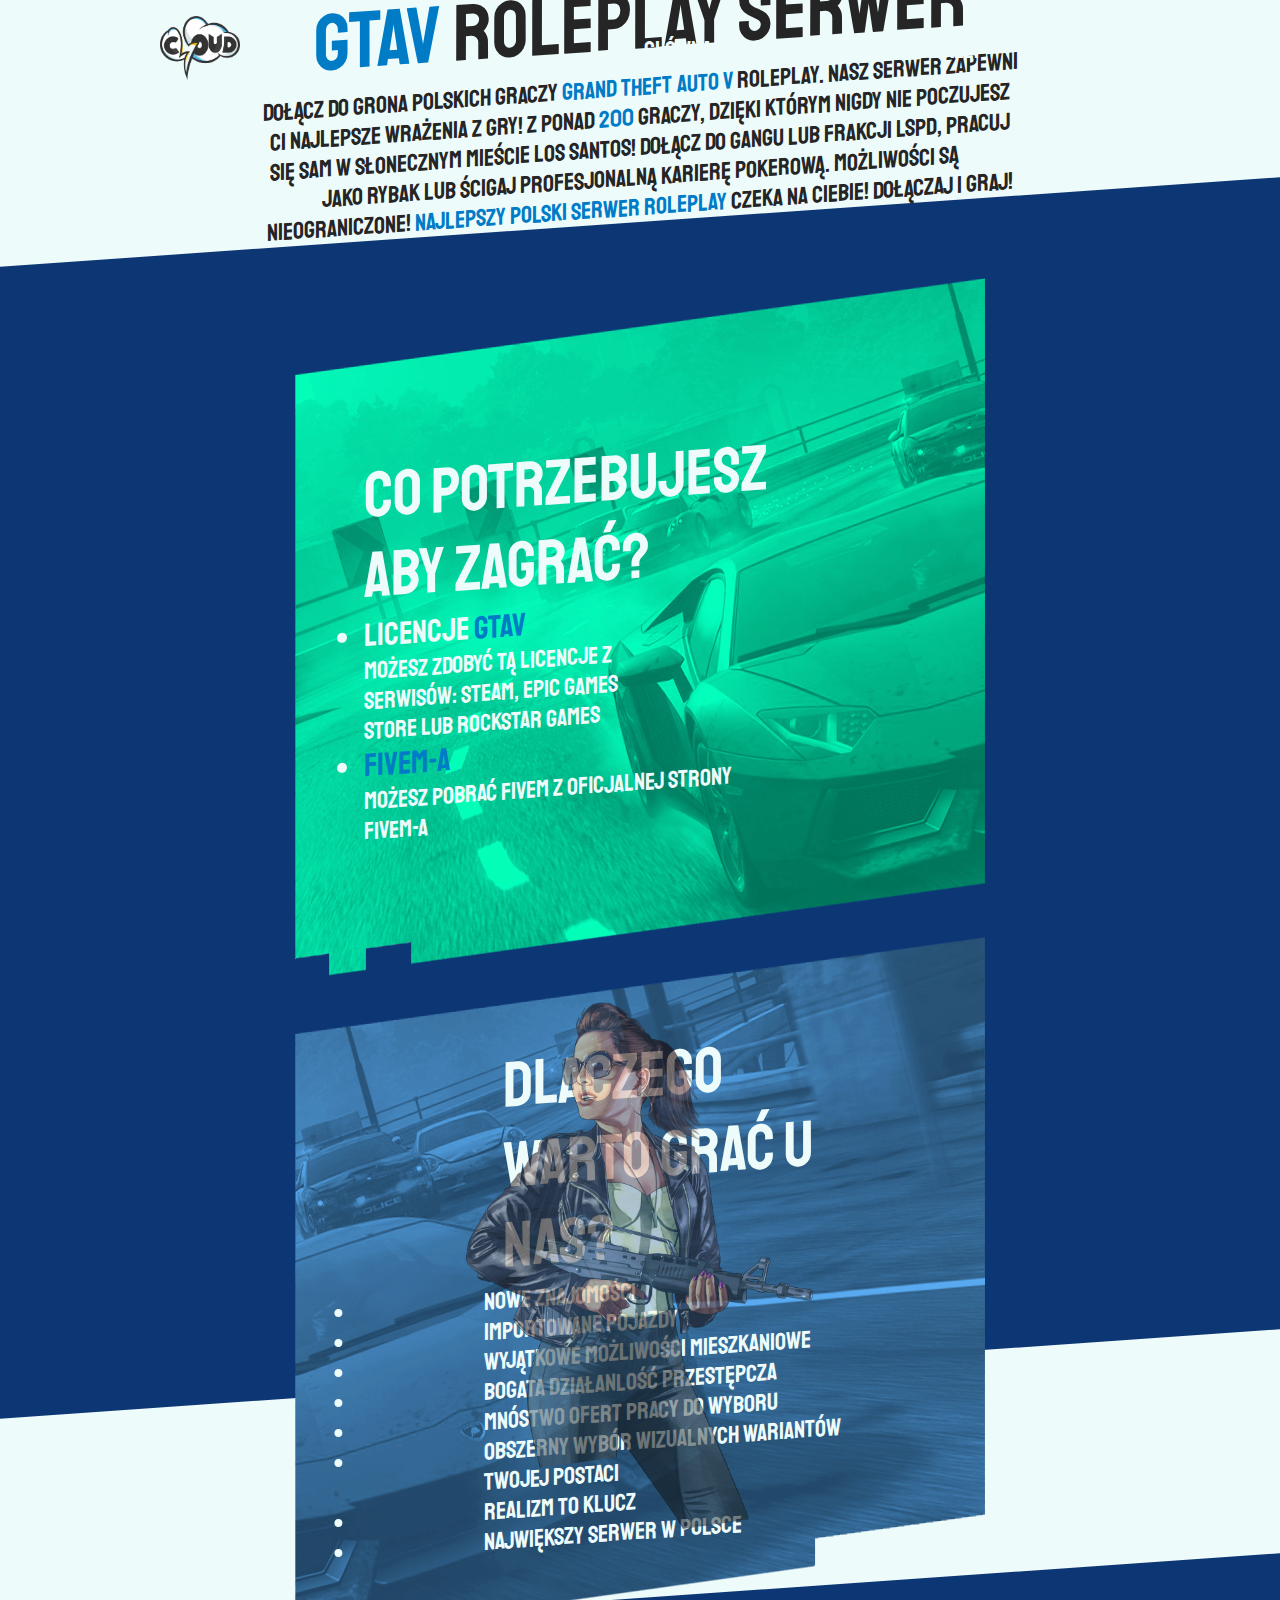
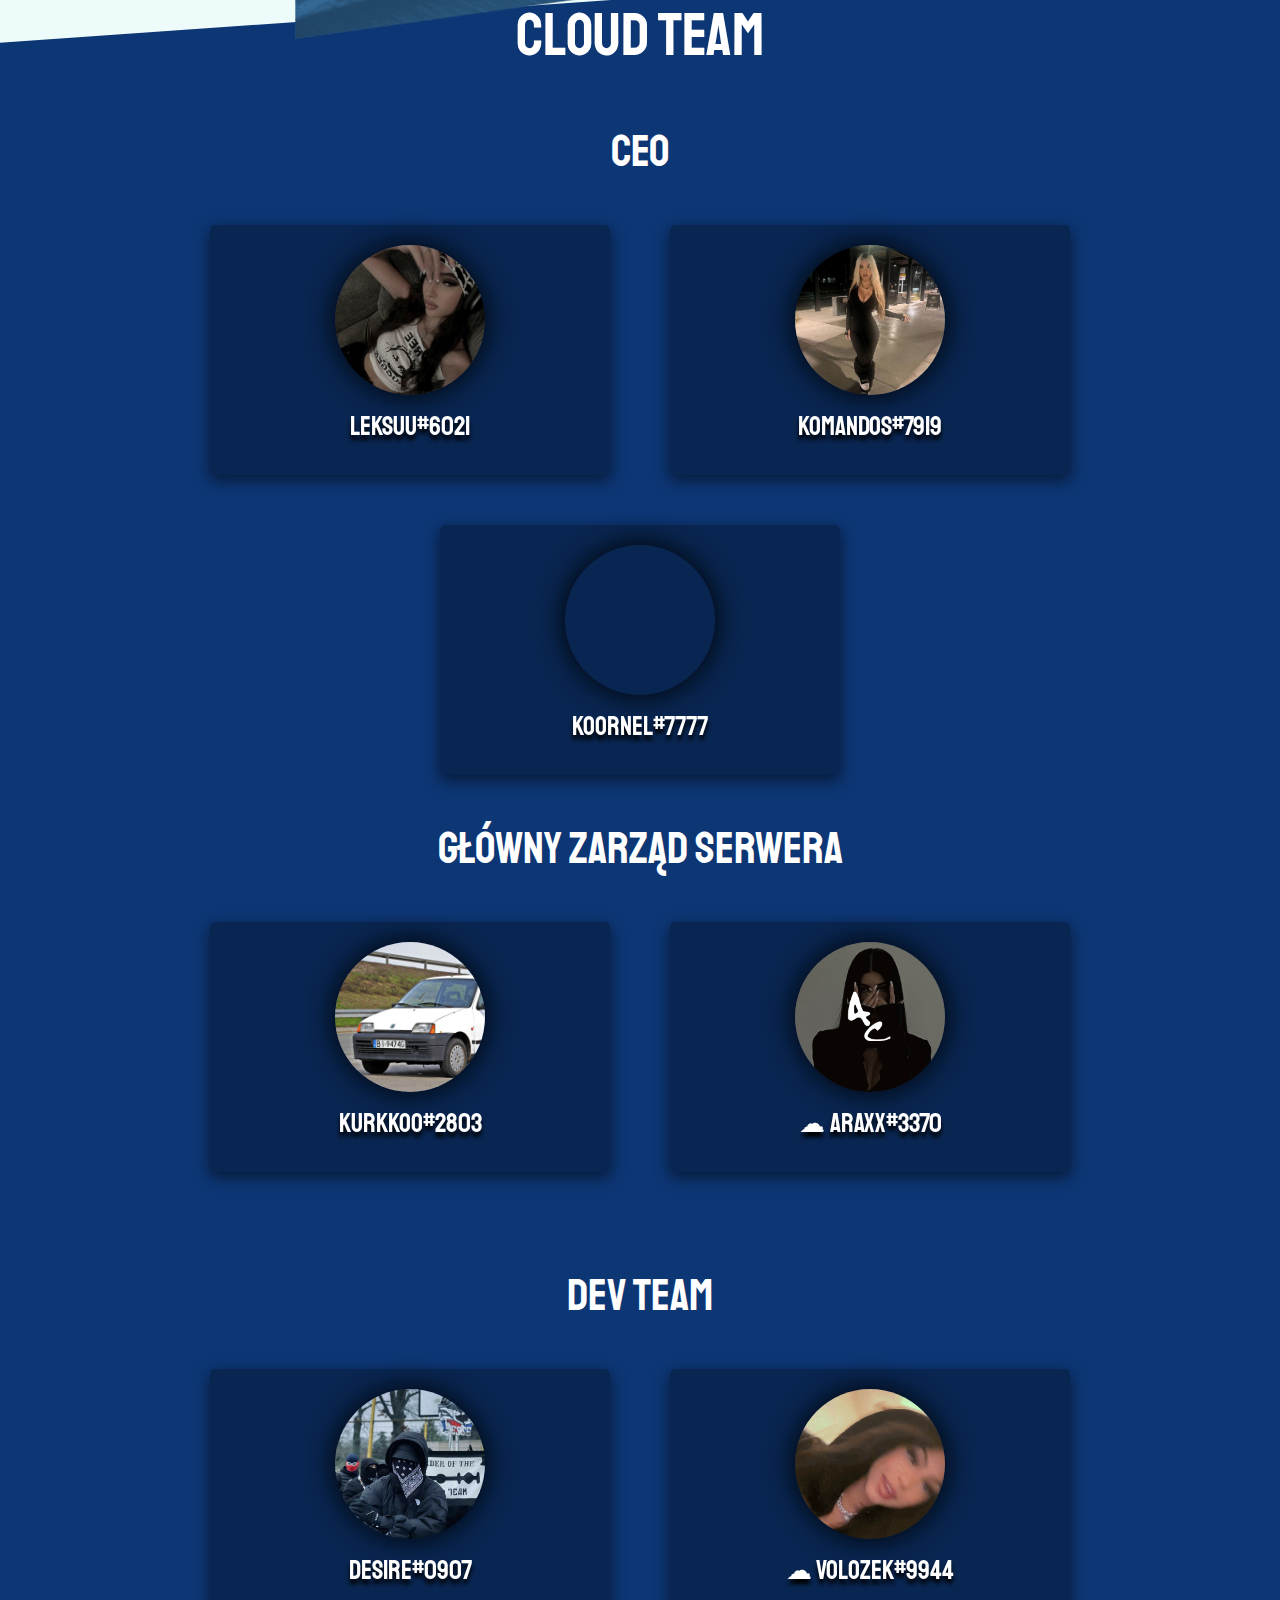
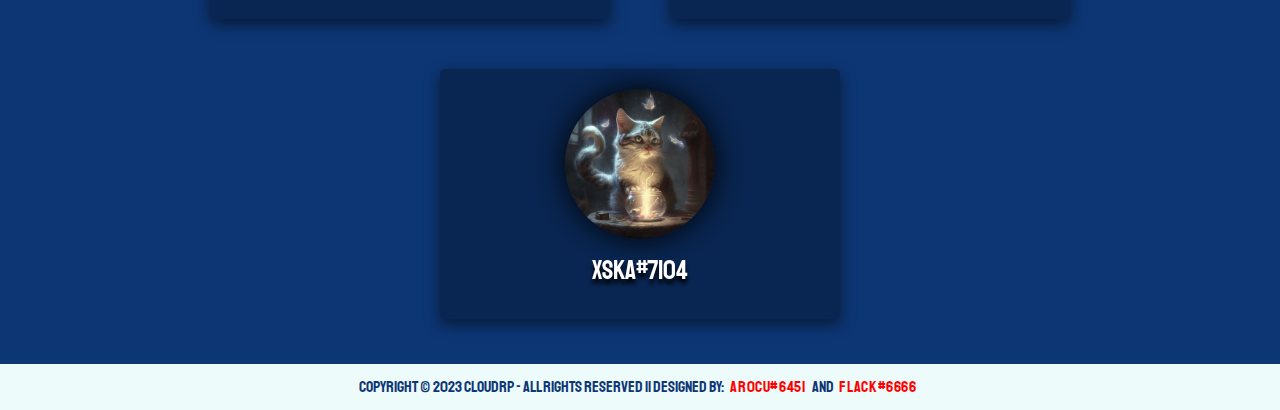
==== index.html @ 29ebd1a1 "[+] dc img, [/] dc img" ====
<!DOCTYPE html>
<html lang="en">

<head>
    <meta charset="UTF-8">
    <meta http-equiv="X-UA-Compatible" content="IE=edge">
    <meta name="viewport" content="width=device-width, initial-scale=1.0">
    <title>Cloud Roleplay</title>
    <link rel="shortcut icon" type="image/x-icon" href="./images/favicon-32x32.png">
    <!-- seo tags start -->
    <meta name="description" content="CloudRP - największy serwer w Polsce!">
    <meta property="og:title" content="Cloud Roleplay" />
    <meta property="og:type" content="website" />
    <meta property="og:url" content="https://cloudrp.pl/" />
    <meta property="og:image" content="https://cdn.discordapp.com/attachments/1064933418976161932/1092844937046925392/image-14.png" />
    <meta property="og:image:width" content="526" />
    <meta property="og:image:height" content="275" />
    <meta property="og:image:type" content="image/jpeg" />
    <meta name="twitter:card" content="summary_large_image" />
    <meta property="og:site_name" content="CloudRP" />
    <!-- seo tags ends -->
    <!-- custom css -->
    <link rel="stylesheet" href="./css/style.css">
</head>

<body>
    <!-- navbar -->
    <div class="navbar">
        <div class="left-part">
            <li class="logo">
                <img src="./images/logo.png" alt="">
            </li>
        </div>
        <div class="right-part">
            <li>
                <a class="text-nav" href="./">Główna</a>
            </li>
            <li>
                <a class="text-nav" href="https://cloudrp-6.webnode.page/regulamin/" target="_blank">Regulamin</a>
            </li>
            <li>
                <a class="text-nav" href="https://indrop.eu/s/cloudrp" target="_blank">Sklep</a>
            </li>
            <li>
                <a class="text-nav" href="https://discord.gg/c-rp" target="_blank">Discord</a>
            </li>
        </div>
    </div>
    <div class="banner-container">
        <div class="banner">
            <img src="./images/banner.png" alt="banner image">
        </div>
        <div class="banner-text">
            <p>CLOUD ROLEPLAY</p>
            <img class="connect-btn-logo" src="./images/apple-touch-icon.png" alt="logo">
            <button onclick=connect() class="connect-btn">Dołącz do nas</button>
            <img class="fivem-img" src="./images/FiveM-Logo.png" alt="fivem">
        </div>
    </div>
    <div class="white-container">
        <div class="small-container">
            <p class="heading-text bounceInDown"><span>GTAV</span> Roleplay Serwer</p>
            <p class="text slideInLeft">Dołącz do grona polskich graczy <span>Grand Theft Auto V</span> Roleplay. Nasz serwer
                zapewni Ci najlepsze wrażenia z gry! Z ponad <span>200</span> graczy, dzięki którym nigdy nie poczujesz
                się sam w
                słonecznym mieście Los Santos! Dołącz do gangu lub frakcji LSPD, pracuj jako rybak lub ścigaj
                profesjonalną karierę pokerową. Możliwości są nieograniczone! <span>Najlepszy Polski serwer Roleplay</span>
                czeka na ciebie!
                dołączaj i graj!
            </p>
        </div>
    </div>
    <div class="two-images-container">
        <div class="img-1">
            <img class="slideInDown" src="./images/part-1-car.png" alt="">
            <div class="img-1-text fadeIn">
                <p>Co potrzebujesz aby zagrać?</p>
                <ul>
                    <li class="b-text">Licencje <span>GTAV</span>
                    <p class="text-img">Możesz zdobyć tą licencje z serwisów: Steam, Epic Games Store lub Rockstar Games</p>
                    </li>
                    <li class="b-text"><span>FiveM-a</span>
                        <p class="text">Możesz pobrać FiveM z oficjalnej strony FiveM-a</p>
                    </li>
                </ul>
            </div>
        </div>
        <div class="img-2">
            <img class="slideInDown" src="./images/part-2-car.png" alt="">
            <div class="img-2-text fadeIn">
                <p class="p-img-2">Dlaczego warto grać u nas?</p>
                <li class="text-img-2">Nowe znajomości</li>
                <li class="text-img-2">Importowane pojazdy</li>
                <li class="text-img-2">Wyjątkowe możliwości mieszkaniowe</li>
                <li class="text-img-2">Bogata działanlość przestępcza</li>
                <li class="text-img-2">Mnóstwo ofert pracy do wyboru</li>
                <li class="text-img-2">Obszerny wybór wizualnych wariantów twojej postaci</li>
                <li class="text-img-2">Realizm to klucz</li>
                <li class="text-img-2">Największy serwer w Polsce</li>
            </div>
        </div>
    </div>
    <div class="pop-img-1">
        <img class="zoomIn" style="opacity: 0.6;" src="./images/gangster-girl.png" alt="">
    </div>
    <div class="white-container-2">
        <div class="small-container-2">
            <p class="heading-text"><span></span></p>
            <p class="text">
            </p>
        </div>
    </div>
             <!-- Section 3 -->

             <div class="section-3">
                <div class="title-box">
                    <div class="title" style="font-size: 60px; font-weight: 300;">Cloud Team</div>
                </div>
                <div style="width: 100%; height: fit-content; margin: 50px 0 0 0;">
                    <div class="about-title">CEO</div>
                    <div class="about-boxes">
                        <div class="about-box">
                            <div class="about-box-inner">
                                <div class="about-box-front">
                                    <div class="about-avatar" style="background-image: url(./images/leksuu.png)"></div>
                                    <div class="about-name">Leksuu#6021</div>
                                </div>
                                <div class="about-box-back">
                                    <div class="about-box-back-bg"></div>
                                    <div class="about-back-text"></div>
                                    <div class="about-back-contact">Leksuu#6021</div>
                                </div>
                            </div>
                        </div>
                        <div class="about-box">
                            <div class="about-box-inner">
                                <div class="about-box-front">
                                    <div class="about-avatar" style="background-image: url(./images/komandos.png)"></div>
                                    <div class="about-name">Komandos#7919</div>
                                </div>
                                <div class="about-box-back">
                                    <div class="about-box-back-bg"></div>
                                    <div class="about-back-text"></div>
                                    <div class="about-back-contact">Komandos#7919</div>
                                </div>
                            </div>
                        </div>
                        <div class="about-box">
                            <div class="about-box-inner">
                                <div class="about-box-front">
                                    <div class="about-avatar" style="background-image: url(./images/koornel.gif)"></div>
                                    <div class="about-name">koornel#7777</div>
                                </div>
                                <div class="about-box-back">
                                    <div class="about-box-back-bg"></div>
                                    <div class="about-back-text"></div>
                                    <div class="about-back-contact">koornel#7777</div>
                                </div>
                            </div>
                        </div>
                    </div>
                    <div class="about-title">GŁÓWNY ZARZĄD SERWERA</div>
                    <div class="about-boxes">
                        <div class="about-box">
                            <div class="about-box-inner">
                                <div class="about-box-front">
                                    <div class="about-avatar" style="background-image: url(./images/fiat-cinquecento-cennik-1.png)"></div>
                                    <div class="about-name">kurkkoo#2803</div>
                                </div>
                                <div class="about-box-back">
                                    <div class="about-box-back-bg"></div>
                                    <div class="about-back-text"></div>
                                    <div class="about-back-contact">kurkkoo#2803</div>
                                </div>
                            </div>
                        </div>
                        <div class="about-box">
                            <div class="about-box-inner">
                                <div class="about-box-front">
                                    <div class="about-avatar" style="background-image: url(./images/ARAX.GIF)"></div>
                                    <div class="about-name">☁ araxx#3370</div>
                                </div>
                                <div class="about-box-back">
                                    <div class="about-box-back-bg"></div>
                                    <div class="about-back-text"></div>
                                    <div class="about-back-contact">☁ araxx#3370</div>
                                </div>
                            </div>
                        </div>
                            
                                </div>
                            </div>
                        </div>
                    </div>
        
                    <div class="about-title">DEV Team</div>
                    <div class="about-boxes">
                        <div class="about-box">
                            <div class="about-box-inner">
                                <div class="about-box-front">
                                    <div class="about-avatar" style="background-image: url(./images/desire.png)"></div>
                                    <div class="about-name">desire#0907</div>
                                </div>
                                <div class="about-box-back">
                                    <div class="about-box-back-bg"></div>
                                    <div class="about-back-text"></div>
                                    <div class="about-back-contact">desire#0907</div>
                                </div>
                            </div>
                        </div>
                        <div class="about-box">
                            <div class="about-box-inner">
                                <div class="about-box-front">
                                    <div class="about-avatar" style="background-image: url(./images/volozek.gif)"></div>
                                    <div class="about-name">☁ volozek#9944</div>
                                </div>
                                <div class="about-box-back">
                                    <div class="about-box-back-bg"></div>
                                    <div class="about-back-text"></div>
                                    <div class="about-back-contact">☁ volozek#9944</div>
                                </div>
                            </div>
                        </div>
                        <div class="about-box">
                            <div class="about-box-inner">
                                <div class="about-box-front">
                                    <div class="about-avatar" style="background-image: url(./images/xSKA.png)"></div>
                                    <div class="about-name">xSKA#7104</div>
                                </div>
                                <div class="about-box-back">
                                    <div class="about-box-back-bg"></div>
                                    <div class="about-back-text"></div>
                                    <div class="about-back-contact">xSKA#7104</div>
                                </div>
                            </div>
                        </div>
                    </div>
                </div>
            </div>
            <div class="footer">
            <div class="row">
            <a href="#"><i class="fa fa-facebook"></i></a>
            <a href="#"><i class="fa fa-instagram"></i></a>
            <a href="#"><i class="fa fa-youtube"></i></a>
            <a href="#"><i class="fa fa-twitter"></i></a>
            </div>
            <div class="row">
            Copyright © 2023 CloudRP - All rights reserved || Designed By: <a class="ar0cu">ar0cu#6451</a> and <a class="Flack">Flack#6666</a> 
            </div>
            </div>
            </footer>
        
    <script>
        function connect() {    
            window.location.href='fivem://connect/cfx.re/join/g56ol9'
        }   
    </script>
</body>

</html>
---- css/style.css ----
/* google fonts */
@import url('https://fonts.googleapis.com/css2?family=Staatliches&display=swap');
:root{
    --dark-blue:#0d3674;
    --white:#EEFBFB;
    --blue:#007CC7;
    --sky-blue:#4DA8DA;
    --font-1:'Staatliches', cursive;
}

/* custom scrollbar */
::-webkit-scrollbar{
    width: 8px;
}

::-webkit-scrollbar-thumb{
    background-color: var(--white);
}
*{
    margin: 0;
    padding: 0;
    font-family: var(--font-1);
}
body{
    max-width: 100%;
    background-color: var(--dark-blue);
}
h1,h2,h3,h4,h5,p{ 
    font-family: var(--font-1);
}
hr{
    margin: 1rem 0;
    border: 2px solid var(--white);
}
.navbar{
    position: absolute;
    z-index: 1;
    padding: 1rem 10rem;
    display: grid;
    grid-template-columns: 1fr 1fr;
}
.navbar li{
    font-family: var(--font-1);
    list-style: none;
    display: inline;
}

.navbar .left-part{
    display: flex;
    justify-content: flex-start;
    align-items: center
}

.navbar .left-part li{
    margin-right: 5rem;
}

.navbar .right-part{
    display: flex;
    justify-content: flex-end;
    align-items: center
}

.navbar .right-part li{
    margin-left: 4rem;
}
.navbar .logo img{
    width: 5rem;
    height: auto;
}
.navbar .left-part p{
    color: var(--white);
    font-size: 1.5rem;
}
.navbar a{
    color: var(--white);
    font-size: 1.5rem;
    text-decoration: none;
    -moz-transition: all 0.2s ease-in;
    -o-transition: all 0.2s ease-in;
    -webkit-transition: all 0.2s ease-in;
    transition: all 0.2s ease-in;
}
.navbar a:hover{
    color: var(--sky-blue);
    text-shadow:0px 0px 30px var(--sky-blue);
    -moz-transition: all 0.2s ease-in;
    -o-transition: all 0.2s ease-in;
    -webkit-transition: all 0.2s ease-in;
    transition: all 0.2s ease-in;
}
.banner-container{
    position: relative;
    text-align: center;
}
.banner-text{
    width: 80%;
    text-shadow:0px 0px 30px var(--blue);
    letter-spacing: .5rem;
    color: var(--white);
    font-size: 7rem;
    position: absolute;
    top: 50%;
    left: 50%;
    transform: translate(-50%, -50%);
}
.connect-btn-logo{
    z-index: 1;
}
.connect-btn{
    position: relative;
    font-size: 2rem;
    color: var(--white);
    background-color: var(--blue);
    margin-top: 1rem;
    border:0px;
    padding: 1rem 3rem;
    border-radius: 3px;
}
.connect-btn {
    text-decoration: none;
    position: relative;
    overflow: hidden;
}
  
.connect-btn:hover {
    box-shadow: 1px 1px 25px 10px rgba(255, 255, 255, 0.2);
}
  
.connect-btn:before {
    content: "";
    position: absolute;
    top: 0;
    left: -100%;
    width: 100%;
    height: 100%;
    background: linear-gradient(
      120deg,
      transparent,
      rgba(13, 54, 116, 0.6),
      transparent
    );
    transition: all 650ms;
}
  
.connect-btn:hover:before {
    left: 100%;
}
.banner-text img:first-of-type{
    width: 6rem;
    height: auto;
    position: relative;
    left: 4rem;
    top: 2rem;
}

.banner-text img:nth-of-type(2){
    width: 6rem;
    height: auto;
    position: relative;
    right: 4rem;
    top: 2rem;
}
.banner img{
    width: 100%;
    height: auto;
}

.white-container{
    text-align: center;
    margin-top: -5rem;
    transform: skewY(-4deg);
    position: relative;
    width: 100%;
    background-color: var(--white);
    height: 500px;
}
.white-container-2{
    text-align: center;
    margin-top: -10rem;
    transform: skewY(-4deg);
    position: relative;
    width: 100%;
    background-color: var(--white);
    height: 500px;
}
.heading-text{
    font-size: 5rem;
}
.heading-text span{
    color: var(--blue);
}
.small-container{
    color: #252525;
    padding-top: 2rem;
    margin:0 20%;
}
.small-container-2{
    color: #252525;
    padding-top: 14rem;
    margin:0 20%;
}
.text{
    font-size: 1.5rem;
}
.text-img{
    font-size: 1.5rem;
    width: 20vw;
}
.b-text{
    font-size: 2rem;
}

.text span, .b-text span{
    color: var(--blue);
}
.two-images-container{
    margin-top: 5rem;
    z-index: 1;
    display: flex;
    flex-wrap: wrap;
    width: 100%;
    justify-content: center;
    position: relative;
}
.two-images-container img {
    width: 100%;
}
.two-images-container .img-1, .two-images-container .img-2{
    position: relative;
    transform: skewY(-4deg);
}

.two-images-container .img-1-text{
    font-size: 4rem;
    color: var(--white);
    position: absolute;
    top: 50%;
    left: 40%;
    transform: translate(-50%, -50%);
}
.two-images-container .img-2-text{
    font-size: 4rem;
    color: var(--white);
    position: absolute;
    top: 50%;
    left: 45%;
    transform: translate(-50%, -50%);
}
.two-images-container .img-1-text span, .two-images-container .img-2-text span{
    color: var(--blue);
}
.text-img-2{
    font-size: 1.5rem;
    padding-left: 10vw;
    width: 29vw;
}
.p-img-2{
    padding-left: 11.5vw;
}
.pop-img-1{
    text-align: center;
    margin-top: -39.2rem;
    position: relative;
    width: 100%;
    z-index: 1;
}
.pop-img-1 img{
    width: 30%;
}
.image-container{
    transform: skewY(-4deg);
    position: relative;
    margin-top: -5rem;
}
.image-container img{
    width: 100%;
    height: auto;
}
.left{
    text-align: left;
}
.right{
    text-align: right;
}
.box{
    left: 50%;
    position: absolute;
    top: 50%;
    transform: translate(-50%, -50%);
    width: 80%;
    display: grid;
    gap: 4rem;
    grid-template-columns: 1fr;
}
.boxes{
    color: var(--white);
    font-size: 4rem;
}
.car-float-img img{
    width: 20rem;
    position:absolute;
    right: 10rem;
    top: -2rem;
}

.man-float-img img{
    width: 15rem;
    position:absolute;
    left: 10rem;
    top: 13rem;
}
.gangster-float-img img{
    width: 13rem;
    position:absolute;
    right: 10rem;
    top: 27rem;
}
.bag-float-img img{
    width: 20rem;
    position:absolute;
    left: 10rem;
    top: 43rem;
}
/* Section 3 */
.section-3 {
    width: 100vw;
    height: fit-content;
    position: relative;
    display: flex;
    flex-direction: column;
    align-items: center;
    padding-bottom: 50px;
  }
  
  .about-title {
    font-size: 45px;
    font-weight: 300;
    position: relative;
    text-align: center;
    color: var(--tekst-ciemniejszy);
  }
  
  .about-boxes {
    position: relative;
    margin: 20px 0;
    width: 100%;
    height: auto;
    display: flex;
    justify-content: center;
    flex-wrap: wrap;
    perspective: 1000px;
  }
  
  .about-box {
    width: 400px;
    height: 250px;
    perspective: 1000px;
    margin: 25px 30px;
  }
  
  .about-box-inner {
    position: relative;
    width: 100%;
    height: 100%;
    text-align: center;
    transition: transform 1s;
    transform-style: preserve-3d;
  }
  
  .about-box:hover .about-box-inner {
    transform: rotateY(180deg);
  }
  
  .about-box-front, .about-box-back {
    position: absolute;
    width: 100%;
    height: 100%;
    backface-visibility: hidden;
    -webkit-backface-visibility: hidden;
  }
  
  .about-box-front {
    background-color: rgb(0, 0, 0, 0.3);
    border-radius: 5px;
    border-left: 2px solid var(--niebieski);
    box-shadow: rgba(0, 0, 0, 0.55) 0px 5px 15px;
  }
  
  .about-box-back {
    border-radius: 5px;
    border-left: 2px solid var(--niebieski);
    box-shadow: rgba(0, 0, 0, 0.55) 0px 5px 15px;
    background-color: rgb(20, 20, 20, 1);
    color: var(--tekst-ciemniejszy);
    transform: rotateY(180deg);
  }
  
  .about-box-back .about-box-back-bg {
    width: 400px;
    height: 250px;
    position: absolute;
  }
  
  .about-avatar {
    width: 150px;
    height: 150px;
    left: 50%;
    transform: translateX(-50%);
    position: relative;
    margin-top: 20px;
    background-size: cover;
    background-repeat: no-repeat;
    border-radius: 50%;
    box-shadow: rgba(0, 0, 0, 1) 0px 0px 30px;
  }
  
  .about-name {
    position: relative;
    color: var(--tekst-ciemniejszy);
    font-size: 26px;
    font-weight: 300;
    text-align: center;
    margin-top: 15px;
    text-shadow: rgba(0, 0, 0, 1) 0 5px 4px;
  }
  
  .about-back-text {
    font-size: 32px;
    font-weight: 300;
    font-style: italic;
    line-height: 250px;
    color: white;
  }
  
  .about-back-contact {
    color: white;
    font-weight: 300;
    font-size: 24px;
    font-family: 'Open sans', sans-serif;
    width: 100%;
    height: 20px;
    position: absolute;
    bottom: 20px;
    user-select: all;
    cursor: pointer;
  } 
.app, body, html {
    width: 100%;
    height: 100%;
    margin: 0;
    padding: 0;
    color: #fff;
    display: flex;
    flex-direction: column;
    flex: 1;
}
  .footer{
    background: var(--white);
    padding: 0;
    font-family: 'Play', sans-serif;
    text-align:center;
}
    .footer .row{
    width:100%;
    margin:1% 0%;
    padding: 0;
    color: var(--dark-blue);
    font-size:1em;
}
.ar0cu,
.Flack{
    letter-spacing: 0.05vw;
    padding-left: 0.3vw;
    padding-right: 0.3vw;
    color: red;
}
.ar0cu:hover,
.Flack:hover{
    cursor: pointer;
}
.ar0cu:hover::before,
.Flack:hover::before{
    cursor: pointer;
    content: "»";
    color: var(--blue);
}
.ar0cu:hover::after,
.Flack:hover::after{
    content: "«";
    color: var(--blue);
}

/* animacje */
.slideInDown {
    -webkit-animation-name: slideInDown;
    animation-name: slideInDown;
    -webkit-animation-duration: 1s;
    animation-duration: 3s;
    -webkit-animation-fill-mode: both;
    animation-fill-mode: both;
    }
    @-webkit-keyframes slideInDown {
    0% {
    -webkit-transform: translateY(-100%);
    transform: translateY(-100%);
    visibility: visible;
    }
    100% {
    -webkit-transform: translateY(0);
    transform: translateY(0);
    }
    }
    @keyframes slideInDown {
    0% {
    -webkit-transform: translateY(-100%);
    transform: translateY(-100%);
    visibility: visible;
    }
    100% {
    -webkit-transform: translateY(0);
    transform: translateY(0);
    }
} 

.zoomIn {
    -webkit-animation-name: zoomIn;
    animation-name: zoomIn;
    -webkit-animation-duration: 1s;
    animation-duration: 4s;
    -webkit-animation-fill-mode: both;
    animation-fill-mode: both;
    }
    @-webkit-keyframes zoomIn {
    0% {
    opacity: 0;
    -webkit-transform: scale3d(.3, .3, .3);
    transform: scale3d(.3, .3, .3);
    }
    50% {
    opacity: 1;
    }
    }
    @keyframes zoomIn {
    0% {
    opacity: 0;
    -webkit-transform: scale3d(.3, .3, .3);
    transform: scale3d(.3, .3, .3);
    }
    50% {
    opacity: 1;
    }
}

.fadeIn {
    -webkit-animation-name: fadeIn;
    animation-name: fadeIn;
    -webkit-animation-duration: 1s;
    animation-duration: 5s;
    -webkit-animation-fill-mode: both;
    animation-fill-mode: both;
    }
    @-webkit-keyframes fadeIn {
    0% {opacity: 0;}
    50% {opacity: 0.5;}
    100% {opacity: 1;}
    }
    @keyframes fadeIn {
    0% {opacity: 0;}
    50% {opacity: 0.5;}
    100% {opacity: 1;}
}

.slideInLeft {
    -webkit-animation-name: slideInLeft;
    animation-name: slideInLeft;
    -webkit-animation-duration: 1s;
    animation-duration: 3s;
    -webkit-animation-fill-mode: both;
    animation-fill-mode: both;
    }
    @-webkit-keyframes slideInLeft {
    0% {
    -webkit-transform: translateX(-100%);
    transform: translateX(-100%);
    visibility: visible;
    }
    100% {
    -webkit-transform: translateX(0);
    transform: translateX(0);
    }
    }
    @keyframes slideInLeft {
    0% {
    -webkit-transform: translateX(-100%);
    transform: translateX(-100%);
    visibility: visible;
    }
    100% {
    -webkit-transform: translateX(0);
    transform: translateX(0);
    }
}
.bounceInDown {
    -webkit-animation-name: bounceInDown;
    animation-name: bounceInDown;
    -webkit-animation-duration: 1s;
    animation-duration: 2.5s;
    -webkit-animation-fill-mode: both;
    animation-fill-mode: both;
    }
    @-webkit-keyframes bounceInDown {
    0%, 60%, 75%, 90%, 100% {
    -webkit-transition-timing-function: cubic-bezier(0.215, 0.610, 0.355, 1.000);
    transition-timing-function: cubic-bezier(0.215, 0.610, 0.355, 1.000);
    }
    
    0% {
    opacity: 0;
    -webkit-transform: translate3d(0, -3000px, 0);
    transform: translate3d(0, -3000px, 0);
    }
    
    60% {
    opacity: 1;
    -webkit-transform: translate3d(0, 25px, 0);
    transform: translate3d(0, 25px, 0);
    }
    
    75% {
    -webkit-transform: translate3d(0, -10px, 0);
    transform: translate3d(0, -10px, 0);
    }
    
    90% {
    -webkit-transform: translate3d(0, 5px, 0);
    transform: translate3d(0, 5px, 0);
    }
    
    100% {
    -webkit-transform: none;
    transform: none;
    }
    }
    
    @keyframes bounceInDown {
    0%, 60%, 75%, 90%, 100% {
    -webkit-transition-timing-function: cubic-bezier(0.215, 0.610, 0.355, 1.000);
    transition-timing-function: cubic-bezier(0.215, 0.610, 0.355, 1.000);
    }
    
    0% {
    opacity: 0;
    -webkit-transform: translate3d(0, -3000px, 0);
    transform: translate3d(0, -3000px, 0);
    }
    
    60% {
    opacity: 1;
    -webkit-transform: translate3d(0, 25px, 0);
    transform: translate3d(0, 25px, 0);
    }
    
    75% {
    -webkit-transform: translate3d(0, -10px, 0);
    transform: translate3d(0, -10px, 0);
    }
    
    90% {
    -webkit-transform: translate3d(0, 5px, 0);
    transform: translate3d(0, 5px, 0);
    }
    
    100% {
    -webkit-transform: none;
    transform: none;
    }
}
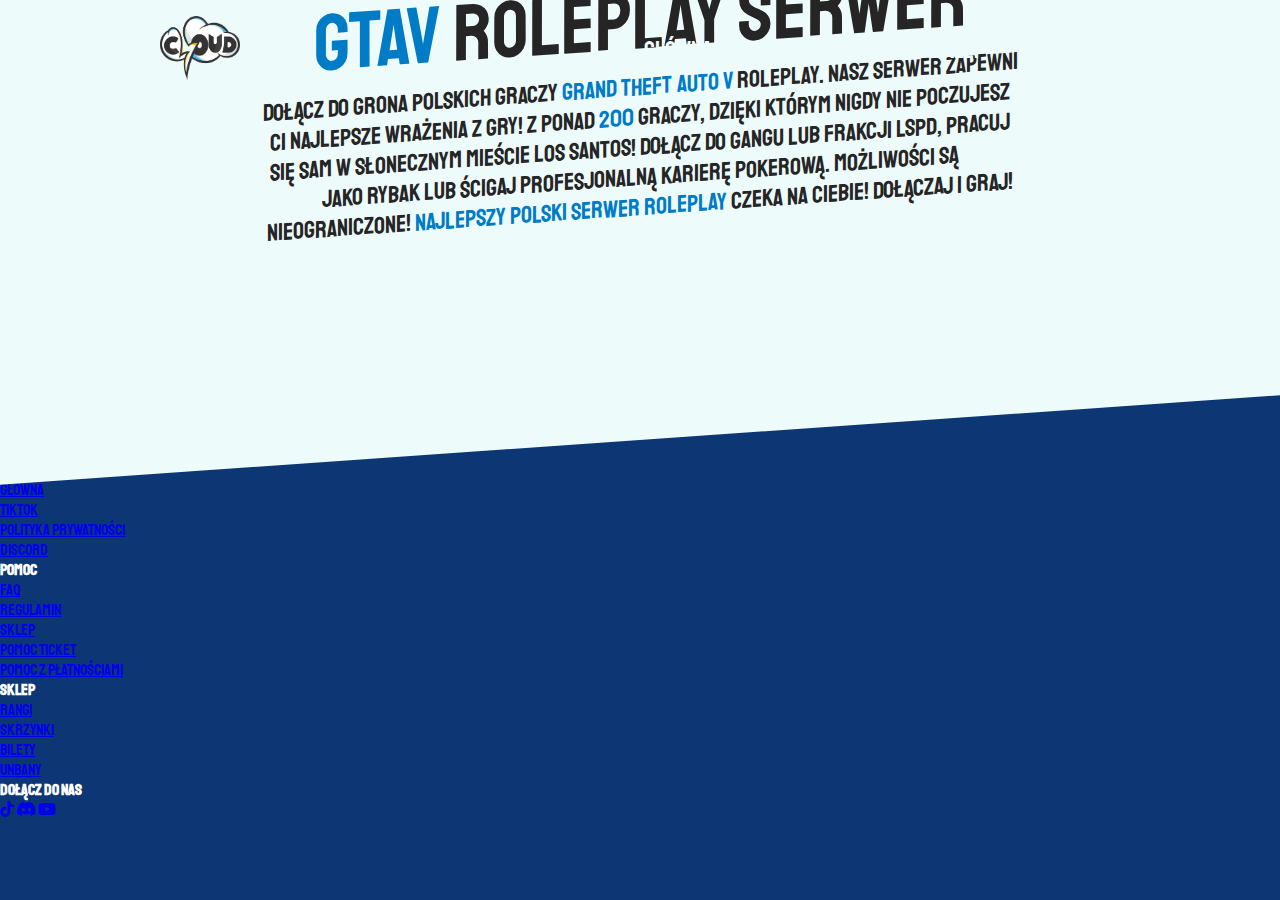
==== commit 9a1733a2: "Update index.html" ====
--- a/index.html
+++ b/index.html
@@ -5,7 +5,7 @@
     <meta charset="UTF-8">
     <meta http-equiv="X-UA-Compatible" content="IE=edge">
     <meta name="viewport" content="width=device-width, initial-scale=1.0">
-    <title>Cloud Roleplay</title>
+    <title>C-RP.pl - Główna</title>
     <link rel="shortcut icon" type="image/x-icon" href="./images/favicon-32x32.png">
     <!-- seo tags start -->
     <meta name="description" content="CloudRP - największy serwer w Polsce!">
@@ -21,6 +21,7 @@
     <!-- seo tags ends -->
     <!-- custom css -->
     <link rel="stylesheet" href="./css/style.css">
+    <link rel="stylesheet" type="text/css" href="https://cdnjs.cloudflare.com/ajax/libs/font-awesome/5.15.1/css/all.min.css">
 </head>
 
 <body>
@@ -70,185 +71,50 @@
             </p>
         </div>
     </div>
-    <div class="two-images-container">
-        <div class="img-1">
-            <img class="slideInDown" src="./images/part-1-car.png" alt="">
-            <div class="img-1-text fadeIn">
-                <p>Co potrzebujesz aby zagrać?</p>
-                <ul>
-                    <li class="b-text">Licencje <span>GTAV</span>
-                    <p class="text-img">Możesz zdobyć tą licencje z serwisów: Steam, Epic Games Store lub Rockstar Games</p>
-                    </li>
-                    <li class="b-text"><span>FiveM-a</span>
-                        <p class="text">Możesz pobrać FiveM z oficjalnej strony FiveM-a</p>
-                    </li>
-                </ul>
-            </div>
-        </div>
-        <div class="img-2">
-            <img class="slideInDown" src="./images/part-2-car.png" alt="">
-            <div class="img-2-text fadeIn">
-                <p class="p-img-2">Dlaczego warto grać u nas?</p>
-                <li class="text-img-2">Nowe znajomości</li>
-                <li class="text-img-2">Importowane pojazdy</li>
-                <li class="text-img-2">Wyjątkowe możliwości mieszkaniowe</li>
-                <li class="text-img-2">Bogata działanlość przestępcza</li>
-                <li class="text-img-2">Mnóstwo ofert pracy do wyboru</li>
-                <li class="text-img-2">Obszerny wybór wizualnych wariantów twojej postaci</li>
-                <li class="text-img-2">Realizm to klucz</li>
-                <li class="text-img-2">Największy serwer w Polsce</li>
-            </div>
-        </div>
-    </div>
-    <div class="pop-img-1">
-        <img class="zoomIn" style="opacity: 0.6;" src="./images/gangster-girl.png" alt="">
-    </div>
-    <div class="white-container-2">
-        <div class="small-container-2">
-            <p class="heading-text"><span></span></p>
-            <p class="text">
-            </p>
-        </div>
-    </div>
-             <!-- Section 3 -->
-
-             <div class="section-3">
-                <div class="title-box">
-                    <div class="title" style="font-size: 60px; font-weight: 300;">Cloud Team</div>
-                </div>
-                <div style="width: 100%; height: fit-content; margin: 50px 0 0 0;">
-                    <div class="about-title">CEO</div>
-                    <div class="about-boxes">
-                        <div class="about-box">
-                            <div class="about-box-inner">
-                                <div class="about-box-front">
-                                    <div class="about-avatar" style="background-image: url(./images/leksuu.png)"></div>
-                                    <div class="about-name">Leksuu#6021</div>
-                                </div>
-                                <div class="about-box-back">
-                                    <div class="about-box-back-bg"></div>
-                                    <div class="about-back-text"></div>
-                                    <div class="about-back-contact">Leksuu#6021</div>
-                                </div>
-                            </div>
+           
+    footer class="footer">
+                <div class="container">
+                    <div class="row">
+                        <div class="footer-col">
+                            <h4>CloudRP</h4>
+                            <ul>
+                                <li><a href="#">Główna</a></li>
+                                <li><a href="#">TikTok</a></li>
+                                <li><a href="#">Polityka Prywatności</a></li>
+                                <li><a href="#">Discord</a></li>
+                            </ul>
                         </div>
-                        <div class="about-box">
-                            <div class="about-box-inner">
-                                <div class="about-box-front">
-                                    <div class="about-avatar" style="background-image: url(./images/komandos.png)"></div>
-                                    <div class="about-name">Komandos#7919</div>
-                                </div>
-                                <div class="about-box-back">
-                                    <div class="about-box-back-bg"></div>
-                                    <div class="about-back-text"></div>
-                                    <div class="about-back-contact">Komandos#7919</div>
-                                </div>
-                            </div>
+                        <div class="footer-col">
+                            <h4>Pomoc</h4>
+                            <ul>
+                                <li><a href="#">FAQ</a></li>
+                                <li><a href="#">Regulamin</a></li>
+                                <li><a href="https://indrop.eu/s/cloudrp">Sklep</a></li>
+                                <li><a href="https://discord.gg/c-rp">Pomoc TICKET</a></li>
+                                <li><a href="https://discord.gg/c-rp">pomoc z płatnościami</a></li>
+                            </ul>
                         </div>
-                        <div class="about-box">
-                            <div class="about-box-inner">
-                                <div class="about-box-front">
-                                    <div class="about-avatar" style="background-image: url(./images/koornel.gif)"></div>
-                                    <div class="about-name">koornel#7777</div>
-                                </div>
-                                <div class="about-box-back">
-                                    <div class="about-box-back-bg"></div>
-                                    <div class="about-back-text"></div>
-                                    <div class="about-back-contact">koornel#7777</div>
-                                </div>
-                            </div>
+                        <div class="footer-col">
+                            <h4>Sklep</h4>
+                            <ul>
+                                <li><a href="https://indrop.eu/s/cloudrp">Rangi</a></li>
+                                <li><a href="https://indrop.eu/s/cloudrp">Skrzynki</a></li>
+                                <li><a href="https://indrop.eu/s/cloudrp">Bilety</a></li>
+                                <li><a href="https://indrop.eu/s/cloudrp">Unbany</a></li>
+                            </ul>
                         </div>
-                    </div>
-                    <div class="about-title">GŁÓWNY ZARZĄD SERWERA</div>
-                    <div class="about-boxes">
-                        <div class="about-box">
-                            <div class="about-box-inner">
-                                <div class="about-box-front">
-                                    <div class="about-avatar" style="background-image: url(./images/fiat-cinquecento-cennik-1.png)"></div>
-                                    <div class="about-name">kurkkoo#2803</div>
-                                </div>
-                                <div class="about-box-back">
-                                    <div class="about-box-back-bg"></div>
-                                    <div class="about-back-text"></div>
-                                    <div class="about-back-contact">kurkkoo#2803</div>
-                                </div>
-                            </div>
-                        </div>
-                        <div class="about-box">
-                            <div class="about-box-inner">
-                                <div class="about-box-front">
-                                    <div class="about-avatar" style="background-image: url(./images/ARAX.GIF)"></div>
-                                    <div class="about-name">☁ araxx#3370</div>
-                                </div>
-                                <div class="about-box-back">
-                                    <div class="about-box-back-bg"></div>
-                                    <div class="about-back-text"></div>
-                                    <div class="about-back-contact">☁ araxx#3370</div>
-                                </div>
-                            </div>
-                        </div>
-                            
-                                </div>
-                            </div>
-                        </div>
-                    </div>
-        
-                    <div class="about-title">DEV Team</div>
-                    <div class="about-boxes">
-                        <div class="about-box">
-                            <div class="about-box-inner">
-                                <div class="about-box-front">
-                                    <div class="about-avatar" style="background-image: url(./images/desire.png)"></div>
-                                    <div class="about-name">desire#0907</div>
-                                </div>
-                                <div class="about-box-back">
-                                    <div class="about-box-back-bg"></div>
-                                    <div class="about-back-text"></div>
-                                    <div class="about-back-contact">desire#0907</div>
-                                </div>
-                            </div>
-                        </div>
-                        <div class="about-box">
-                            <div class="about-box-inner">
-                                <div class="about-box-front">
-                                    <div class="about-avatar" style="background-image: url(./images/volozek.gif)"></div>
-                                    <div class="about-name">☁ volozek#9944</div>
-                                </div>
-                                <div class="about-box-back">
-                                    <div class="about-box-back-bg"></div>
-                                    <div class="about-back-text"></div>
-                                    <div class="about-back-contact">☁ volozek#9944</div>
-                                </div>
-                            </div>
-                        </div>
-                        <div class="about-box">
-                            <div class="about-box-inner">
-                                <div class="about-box-front">
-                                    <div class="about-avatar" style="background-image: url(./images/xSKA.png)"></div>
-                                    <div class="about-name">xSKA#7104</div>
-                                </div>
-                                <div class="about-box-back">
-                                    <div class="about-box-back-bg"></div>
-                                    <div class="about-back-text"></div>
-                                    <div class="about-back-contact">xSKA#7104</div>
-                                </div>
+                        <div class="footer-col">
+                            <h4>Dołącz do nas</h4>
+                            <div class="social-links">
+                                <a href="#"><i class="fab fa-tiktok"></i></a>
+                                <a href="https://discord.gg/c-rp"><i class="fab fa-discord"></i></a>
+                                <a href="#"><i class="fab fa-youtube"></i></a>
                             </div>
                         </div>
                     </div>
                 </div>
-            </div>
-            <div class="footer">
-            <div class="row">
-            <a href="#"><i class="fa fa-facebook"></i></a>
-            <a href="#"><i class="fa fa-instagram"></i></a>
-            <a href="#"><i class="fa fa-youtube"></i></a>
-            <a href="#"><i class="fa fa-twitter"></i></a>
-            </div>
-            <div class="row">
-            Copyright © 2023 CloudRP - All rights reserved || Designed By: <a class="ar0cu">ar0cu#6451</a> and <a class="Flack">Flack#6666</a> 
-            </div>
-            </div>
-            </footer>
+           </footer>
+        
         
     <script>
         function connect() {    
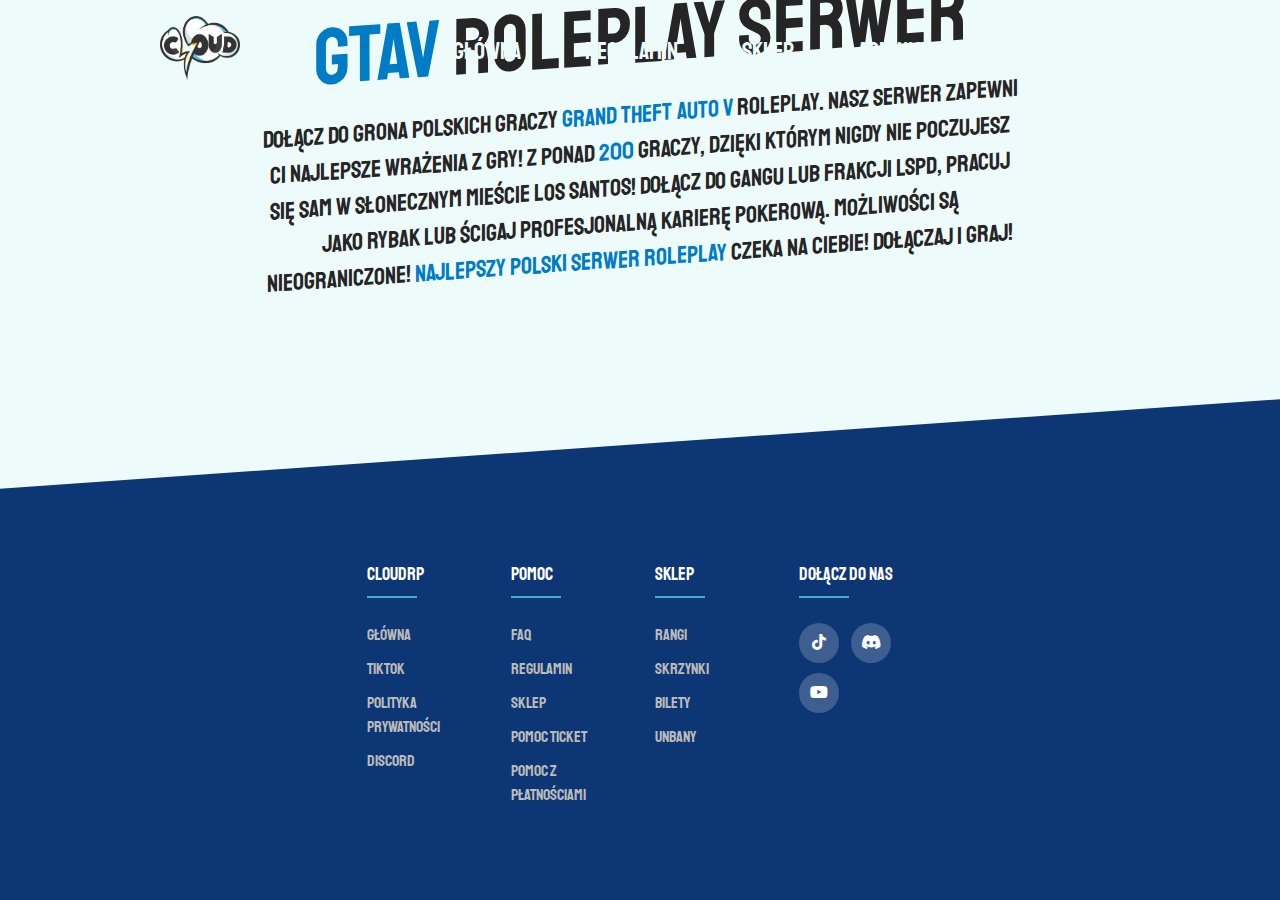
==== commit 508aaa6f: "Update index.html" ====
--- a/index.html
+++ b/index.html
@@ -41,6 +41,9 @@
             </li>
             <li>
                 <a class="text-nav" href="https://indrop.eu/s/cloudrp" target="_blank">Sklep</a>
+            </li>
+            <li>
+                <a class="text-nav" href="https://indrop.eu/s/cloudrp" target="_blank">Administracja</a>
             </li>
             <li>
                 <a class="text-nav" href="https://discord.gg/c-rp" target="_blank">Discord</a>
--- a/css/style.css
+++ b/css/style.css
@@ -10,12 +10,9 @@
 
 /* custom scrollbar */
 ::-webkit-scrollbar{
-    width: 8px;
-}
-
-::-webkit-scrollbar-thumb{
-    background-color: var(--white);
-}
+    width: 2px;
+}
+
 *{
     margin: 0;
     padding: 0;
@@ -334,8 +331,8 @@
   }
   
   .about-title {
-    font-size: 45px;
-    font-weight: 300;
+    font-size: 40px;
+    font-weight: 6000;
     position: relative;
     text-align: center;
     color: var(--tekst-ciemniejszy);
@@ -455,42 +452,6 @@
     flex-direction: column;
     flex: 1;
 }
-  .footer{
-    background: var(--white);
-    padding: 0;
-    font-family: 'Play', sans-serif;
-    text-align:center;
-}
-    .footer .row{
-    width:100%;
-    margin:1% 0%;
-    padding: 0;
-    color: var(--dark-blue);
-    font-size:1em;
-}
-.ar0cu,
-.Flack{
-    letter-spacing: 0.05vw;
-    padding-left: 0.3vw;
-    padding-right: 0.3vw;
-    color: red;
-}
-.ar0cu:hover,
-.Flack:hover{
-    cursor: pointer;
-}
-.ar0cu:hover::before,
-.Flack:hover::before{
-    cursor: pointer;
-    content: "»";
-    color: var(--blue);
-}
-.ar0cu:hover::after,
-.Flack:hover::after{
-    content: "«";
-    color: var(--blue);
-}
-
 /* animacje */
 .slideInDown {
     -webkit-animation-name: slideInDown;
@@ -675,4 +636,98 @@
     -webkit-transform: none;
     transform: none;
     }
-}+}
+@import url('https://fonts.googleapis.com/css2?family=Poppins:wght@300;400;500;600;700&display=swap');
+body{
+	line-height: 1.5;
+	font-family: 'Poppins', sans-serif;
+}
+*{
+	margin:0;
+	padding:0;
+	box-sizing: border-box;
+}
+.container{
+	max-width: 1170px;
+	margin:auto;
+}
+.row{
+	display: flex;
+	flex-wrap: wrap;
+}
+ul{
+	list-style: none;
+}
+.footer{
+	background-color:#0d3674   ;
+;
+    padding: 70px 0;
+}
+.footer-col{
+   width: 25%;
+   padding: 0 15px;
+}
+.footer-col h4{
+	font-size: 18px;
+	color: #ffffff;
+	text-transform: capitalize;
+	margin-bottom: 35px;
+	font-weight: 500;
+	position: relative;
+}
+.footer-col h4::before{
+	content: '';
+	position: absolute;
+	left:0;
+	bottom: -10px;
+	background-color: #4DA8DA;
+	height: 2px;
+	box-sizing: border-box;
+	width: 50px;
+}
+.footer-col ul li:not(:last-child){
+	margin-bottom: 10px;
+}
+.footer-col ul li a{
+	font-size: 16px;
+	text-transform: capitalize;
+	color: #ffffff;
+	text-decoration: none;
+	font-weight: 300;
+	color: #bbbbbb;
+	display: block;
+	transition: all 0.3s ease;
+}
+.footer-col ul li a:hover{
+	color: #ffffff;
+	padding-left: 8px;
+}
+.footer-col .social-links a{
+	display: inline-block;
+	height: 40px;
+	width: 40px;
+	background-color: rgba(255,255,255,0.2);
+	margin:0 10px 10px 0;
+	text-align: center;
+	line-height: 40px;
+	border-radius: 50%;
+	color: #ffffff;
+	transition: all 0.5s ease;
+}
+.footer-col .social-links a:hover{
+	color: #24262b;
+	background-color: #ffffff;
+}
+
+/*responsive*/
+@media(max-width: 767px){
+  .footer-col{
+    width: 50%;
+    margin-bottom: 30px;
+}
+}
+@media(max-width: 574px){
+  .footer-col{
+    width: 100%;
+}
+}
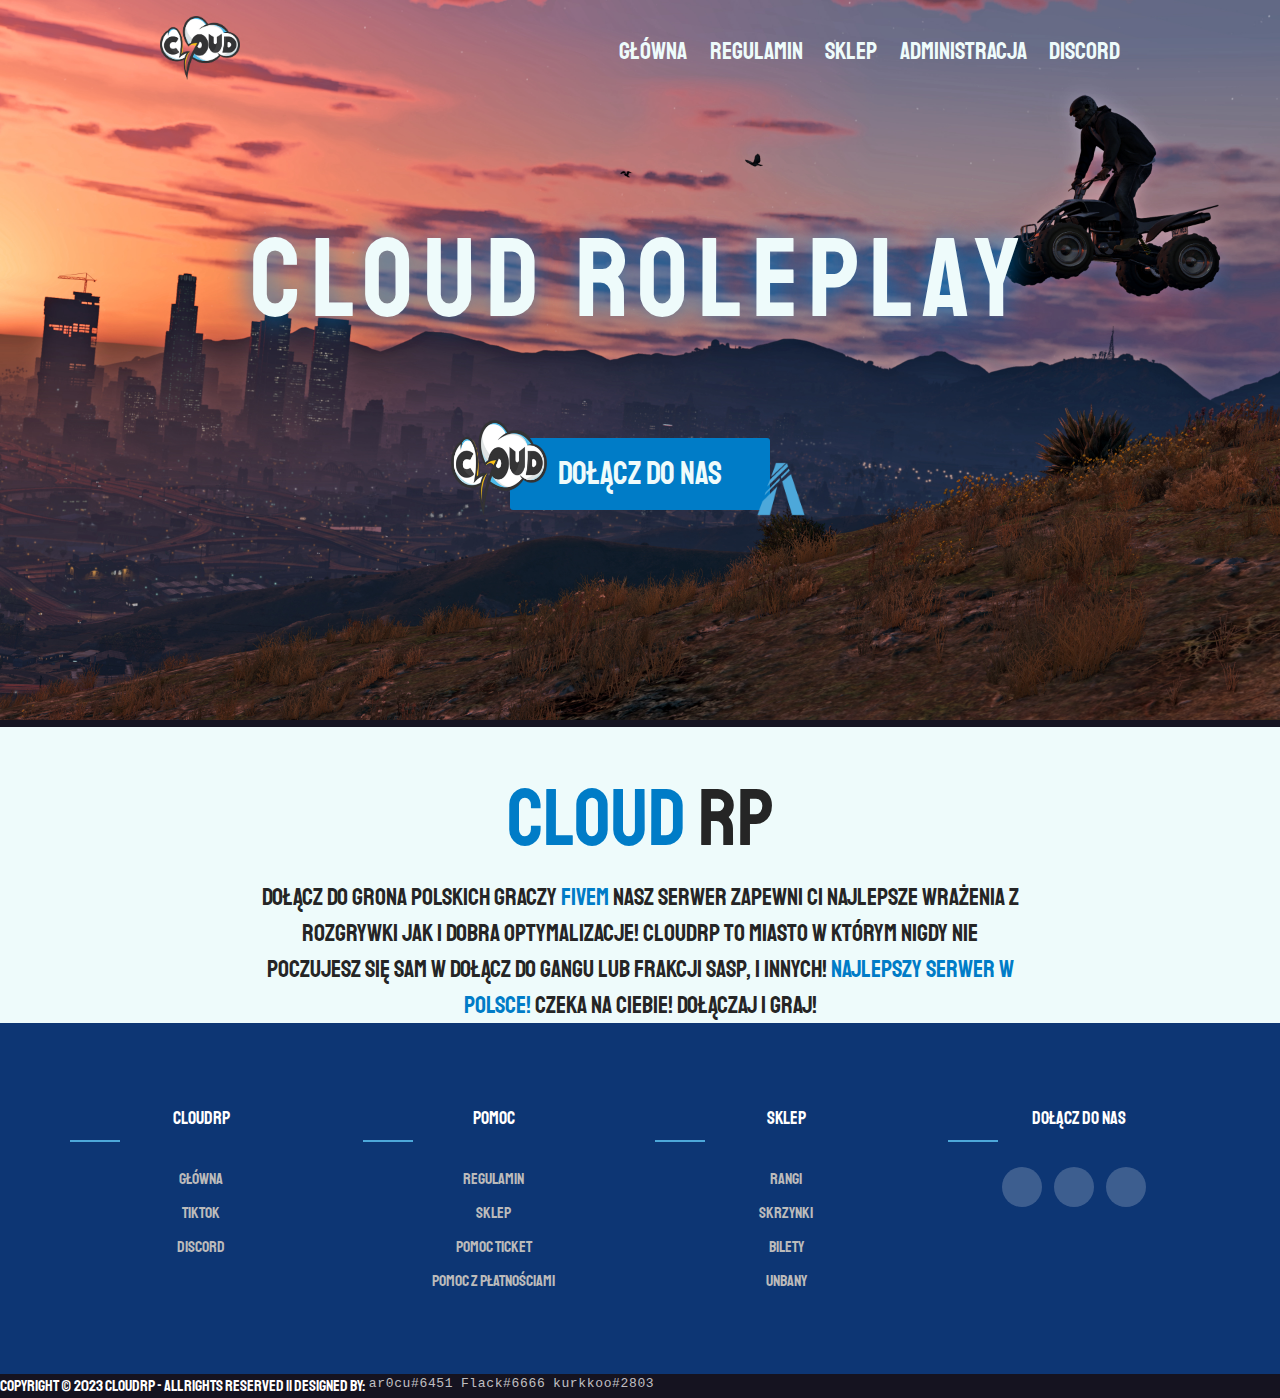
==== commit 782c74ab: "Add files via upload" ====
--- a/index.html
+++ b/index.html
@@ -21,7 +21,7 @@
     <!-- seo tags ends -->
     <!-- custom css -->
     <link rel="stylesheet" href="./css/style.css">
-    <link rel="stylesheet" type="text/css" href="https://cdnjs.cloudflare.com/ajax/libs/font-awesome/5.15.1/css/all.min.css">
+    
 </head>
 
 <body>
@@ -34,7 +34,7 @@
         </div>
         <div class="right-part">
             <li>
-                <a class="text-nav" href="./">Główna</a>
+                <a class="text-nav" href="index.html">Główna</a>
             </li>
             <li>
                 <a class="text-nav" href="https://cloudrp-6.webnode.page/regulamin/" target="_blank">Regulamin</a>
@@ -43,7 +43,7 @@
                 <a class="text-nav" href="https://indrop.eu/s/cloudrp" target="_blank">Sklep</a>
             </li>
             <li>
-                <a class="text-nav" href="https://indrop.eu/s/cloudrp" target="_blank">Administracja</a>
+                <a class="text-nav" href="cloudteam.html" target="_blank">Administracja</a>
             </li>
             <li>
                 <a class="text-nav" href="https://discord.gg/c-rp" target="_blank">Discord</a>
@@ -52,7 +52,7 @@
     </div>
     <div class="banner-container">
         <div class="banner">
-            <img src="./images/banner.png" alt="banner image">
+            <img src="./images/banerek.png" alt="banner image">
         </div>
         <div class="banner-text">
             <p>CLOUD ROLEPLAY</p>
@@ -63,38 +63,36 @@
     </div>
     <div class="white-container">
         <div class="small-container">
-            <p class="heading-text bounceInDown"><span>GTAV</span> Roleplay Serwer</p>
-            <p class="text slideInLeft">Dołącz do grona polskich graczy <span>Grand Theft Auto V</span> Roleplay. Nasz serwer
-                zapewni Ci najlepsze wrażenia z gry! Z ponad <span>200</span> graczy, dzięki którym nigdy nie poczujesz
+            <p class="heading-text bounceInDown"><span>Cloud</span> RP</p>
+            <p class="text slideInLeft">Dołącz do grona polskich graczy <span>Fivem</span> Nasz serwer
+                zapewni Ci najlepsze wrażenia z rozgrywki jak i dobra optymalizacje! CloudRP to miasto w którym nigdy nie poczujesz
                 się sam w
-                słonecznym mieście Los Santos! Dołącz do gangu lub frakcji LSPD, pracuj jako rybak lub ścigaj
-                profesjonalną karierę pokerową. Możliwości są nieograniczone! <span>Najlepszy Polski serwer Roleplay</span>
+               Dołącz do gangu lub frakcji SASP,  i innych!
+                 <span>Najlepszy serwer w Polsce!</span>
                 czeka na ciebie!
                 dołączaj i graj!
             </p>
         </div>
     </div>
            
-    footer class="footer">
+    <footer class="footer">
                 <div class="container">
                     <div class="row">
                         <div class="footer-col">
                             <h4>CloudRP</h4>
                             <ul>
-                                <li><a href="#">Główna</a></li>
-                                <li><a href="#">TikTok</a></li>
-                                <li><a href="#">Polityka Prywatności</a></li>
-                                <li><a href="#">Discord</a></li>
+                                <li><a href="index.html">Główna</a></li>
+                                <li><a href="https://www.tiktok.com/@cloudrp2023">TikTok</a></li>
+                                <li><a href="https://discord.com/invite/c-rp">Discord</a></li>
                             </ul>
                         </div>
                         <div class="footer-col">
                             <h4>Pomoc</h4>
                             <ul>
-                                <li><a href="#">FAQ</a></li>
-                                <li><a href="#">Regulamin</a></li>
+                                <li><a href="https://cloudrp-6.webnode.page/regulamin/">Regulamin</a></li>
                                 <li><a href="https://indrop.eu/s/cloudrp">Sklep</a></li>
-                                <li><a href="https://discord.gg/c-rp">Pomoc TICKET</a></li>
-                                <li><a href="https://discord.gg/c-rp">pomoc z płatnościami</a></li>
+                                <li><a href="https://discord.com/invite/c-rp">Pomoc TICKET</a></li>
+                                <li><a href="https://discord.com/invite/c-rp">pomoc z płatnościami</a></li>
                             </ul>
                         </div>
                         <div class="footer-col">
@@ -109,14 +107,21 @@
                         <div class="footer-col">
                             <h4>Dołącz do nas</h4>
                             <div class="social-links">
-                                <a href="#"><i class="fab fa-tiktok"></i></a>
+                                <a href="https://www.tiktok.com/@cloudrp2023"><i class="fab fa-tiktok"></i></a>
                                 <a href="https://discord.gg/c-rp"><i class="fab fa-discord"></i></a>
-                                <a href="#"><i class="fab fa-youtube"></i></a>
+                                <a href="soon"><i class="fab fa-youtube"></i></a>
                             </div>
                         </div>
                     </div>
                 </div>
            </footer>
+           <div class="row">
+            Copyright © 2023 CloudRP - All rights reserved || Designed By: <a class="ar0cu"> ar0cu#6451 </a>  <a class="Flack"> Flack#6666 </a> <a class="Flack"> kurkkoo#2803
+            </div>
+            </div>
+            </footer>
+    </div>
+
         
         
     <script>
@@ -124,6 +129,8 @@
             window.location.href='fivem://connect/cfx.re/join/g56ol9'
         }   
     </script>
+    </section>
+        </div>
 </body>
 
 </html>
--- a/css/style.css
+++ b/css/style.css
@@ -19,8 +19,12 @@
     font-family: var(--font-1);
 }
 body{
-    max-width: 100%;
     background-color: var(--dark-blue);
+    width: 100%;
+    height: 100%;
+    margin: 0px;
+    padding: 0px;
+    overflow-x: hidden; 
 }
 h1,h2,h3,h4,h5,p{ 
     font-family: var(--font-1);
@@ -59,7 +63,10 @@
 }
 
 .navbar .right-part li{
-    margin-left: 4rem;
+    margin-left: 1.40rem;
+}
+.navbar .right-parter li{
+    margin-left: 3.40rem;
 }
 .navbar .logo img{
     width: 5rem;
@@ -93,7 +100,7 @@
 .banner-text{
     width: 80%;
     text-shadow:0px 0px 30px var(--blue);
-    letter-spacing: .5rem;
+    letter-spacing: .6rem;
     color: var(--white);
     font-size: 7rem;
     position: absolute;
@@ -165,17 +172,12 @@
 
 .white-container{
     text-align: center;
-    margin-top: -5rem;
-    transform: skewY(-4deg);
     position: relative;
     width: 100%;
     background-color: var(--white);
-    height: 500px;
 }
 .white-container-2{
     text-align: center;
-    margin-top: -10rem;
-    transform: skewY(-4deg);
     position: relative;
     width: 100%;
     background-color: var(--white);
@@ -320,6 +322,9 @@
     top: 43rem;
 }
 /* Section 3 */
+body{
+    background-color: #151320;
+}
 .section-3 {
     width: 100vw;
     height: fit-content;
@@ -366,7 +371,6 @@
   }
   
   .about-box:hover .about-box-inner {
-    transform: rotateY(180deg);
   }
   
   .about-box-front, .about-box-back {
@@ -451,6 +455,43 @@
     display: flex;
     flex-direction: column;
     flex: 1;
+}
+.footer{
+    background: var(--white);
+    padding: 0;
+    font-family: 'Play', sans-serif;
+    text-align:center;
+    
+}
+.footer .row{
+    width:100%;
+    margin:1% 0%;
+    padding: 0;
+    color: var(--dark-blue);
+    font-size:1em;
+}
+.ar0cu,
+.Flack{
+    letter-spacing: 0.05vw;
+    padding-left: 0.3vw;
+    padding-right: 0.3vw;
+    color: rgba(255, 255, 255, 0.747);
+    font-family: monospace;
+}
+.ar0cu:hover,
+.Flack:hover{
+    cursor: pointer;
+}
+.ar0cu:hover::before,
+.Flack:hover::before{
+    cursor: pointer;
+    content: "";
+    
+}
+.ar0cu:hover::after,
+.Flack:hover::after{
+    content: "";
+    
 }
 /* animacje */
 .slideInDown {
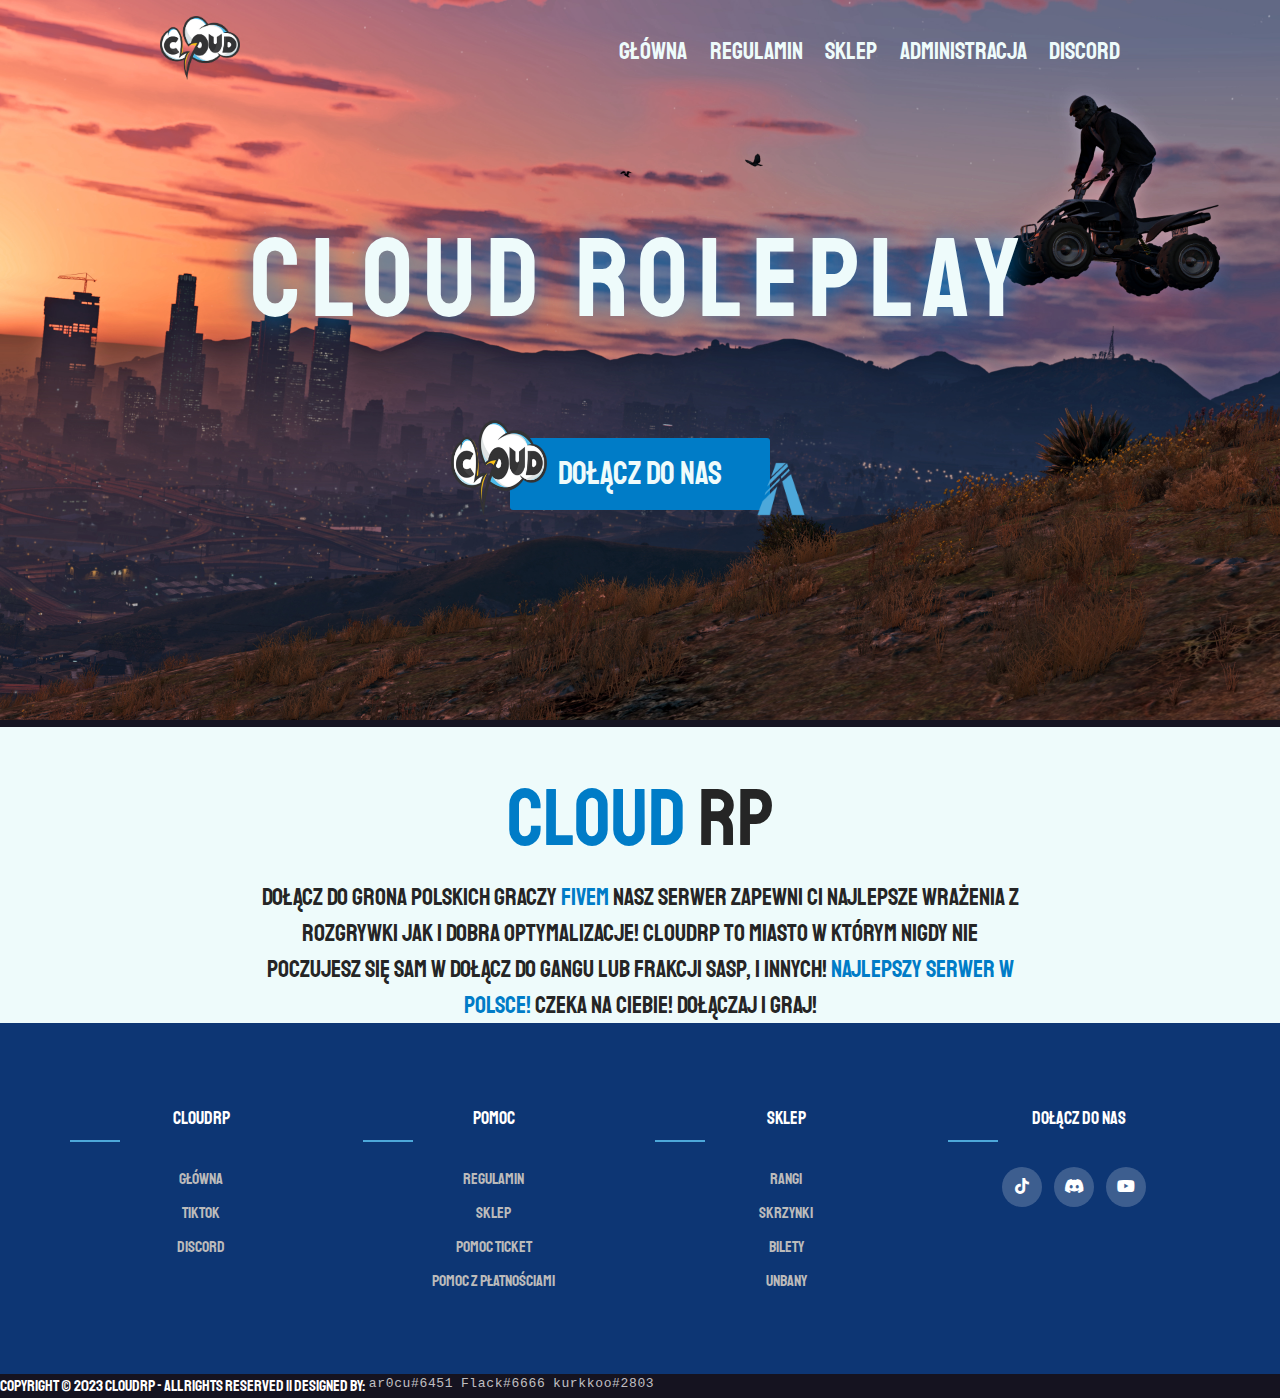
==== commit 0180b8ba: "Update index.html" ====
--- a/index.html
+++ b/index.html
@@ -21,7 +21,7 @@
     <!-- seo tags ends -->
     <!-- custom css -->
     <link rel="stylesheet" href="./css/style.css">
-    
+    <link rel="stylesheet" type="text/css" href="https://cdnjs.cloudflare.com/ajax/libs/font-awesome/5.15.1/css/all.min.css">
 </head>
 
 <body>
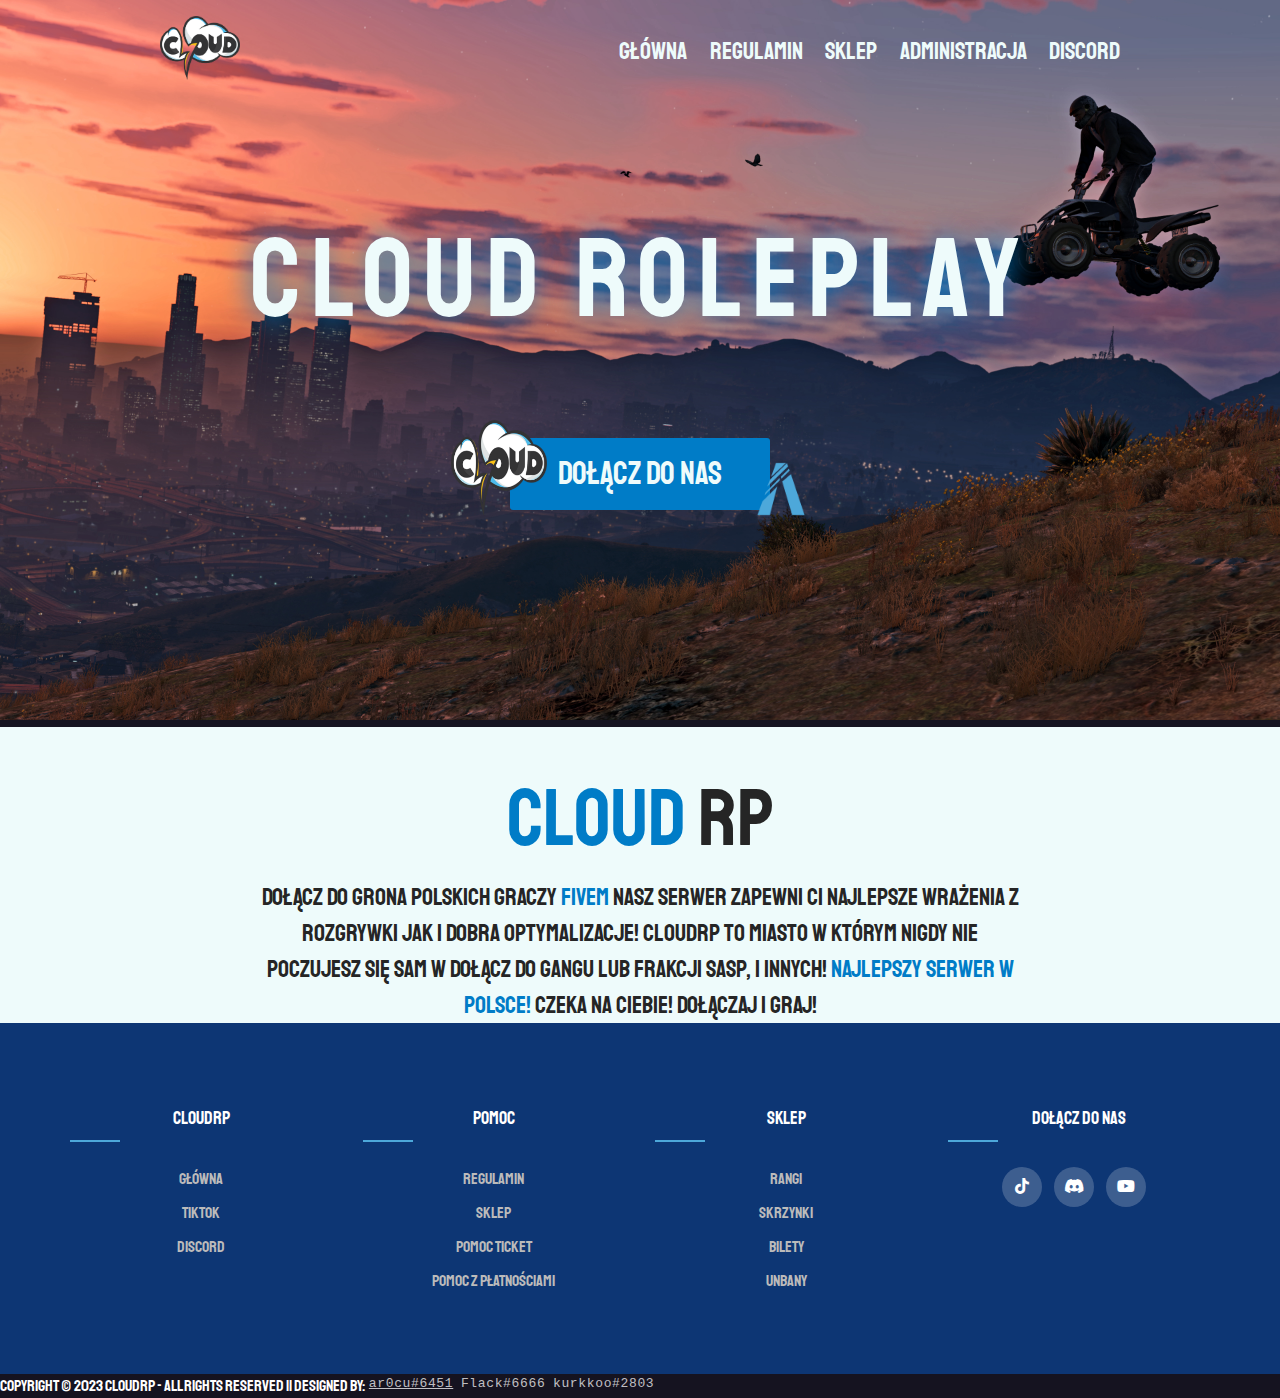
==== commit 38593b77: "Added href to footer" ====
--- a/index.html
+++ b/index.html
@@ -116,7 +116,7 @@
                 </div>
            </footer>
            <div class="row">
-            Copyright © 2023 CloudRP - All rights reserved || Designed By: <a class="ar0cu"> ar0cu#6451 </a>  <a class="Flack"> Flack#6666 </a> <a class="Flack"> kurkkoo#2803
+            Copyright © 2023 CloudRP - All rights reserved || Designed By: <a href="https://github.com/adrian-kulesza" class="ar0cu"> ar0cu#6451 </a>  <a class="Flack"> Flack#6666 </a> <a class="Flack"> kurkkoo#2803
             </div>
             </div>
             </footer>
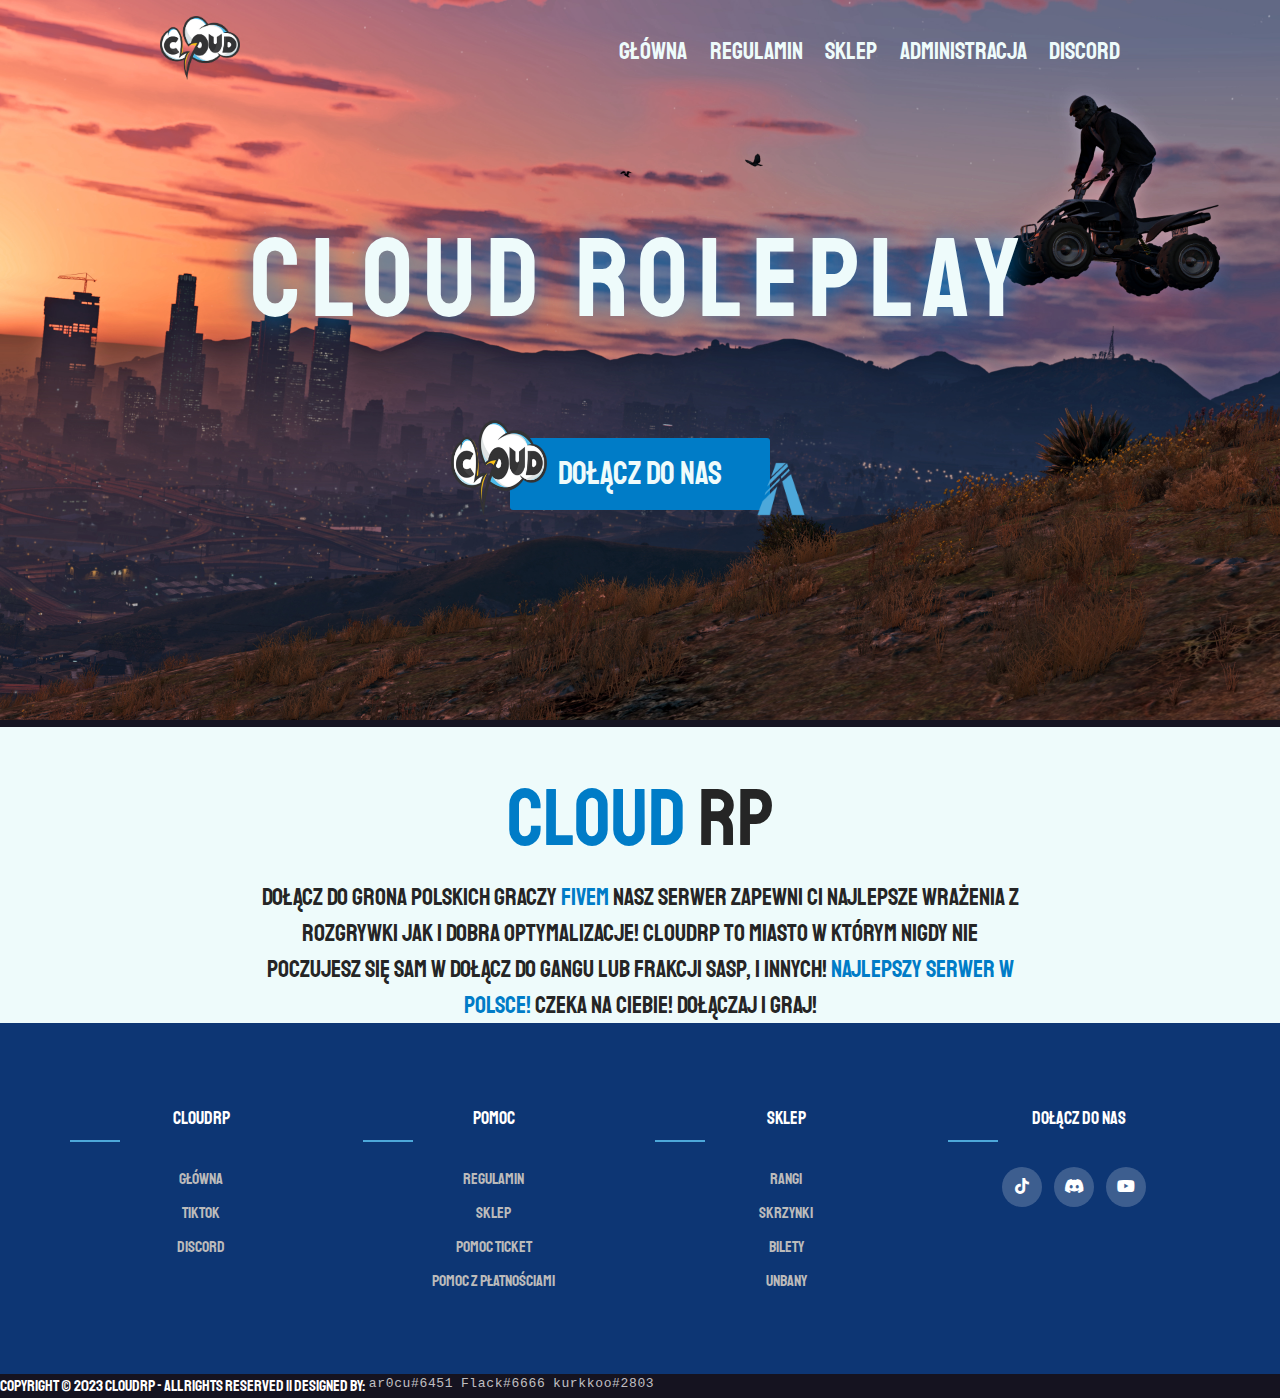
==== commit 8661f8a8: "Added target blank to footer" ====
--- a/index.html
+++ b/index.html
@@ -116,7 +116,7 @@
                 </div>
            </footer>
            <div class="row">
-            Copyright © 2023 CloudRP - All rights reserved || Designed By: <a href="https://github.com/adrian-kulesza" class="ar0cu"> ar0cu#6451 </a>  <a class="Flack"> Flack#6666 </a> <a class="Flack"> kurkkoo#2803
+            Copyright © 2023 CloudRP - All rights reserved || Designed By: <a href="https://github.com/adrian-kulesza" target="_blank" class="ar0cu"> ar0cu#6451 </a>  <a class="Flack"> Flack#6666 </a> <a class="Flack"> kurkkoo#2803
             </div>
             </div>
             </footer>
--- a/css/style.css
+++ b/css/style.css
@@ -1,774 +1,804 @@
 /* google fonts */
-@import url('https://fonts.googleapis.com/css2?family=Staatliches&display=swap');
-:root{
-    --dark-blue:#0d3674;
-    --white:#EEFBFB;
-    --blue:#007CC7;
-    --sky-blue:#4DA8DA;
-    --font-1:'Staatliches', cursive;
+@import url("https://fonts.googleapis.com/css2?family=Staatliches&display=swap");
+:root {
+  --dark-blue: #0d3674;
+  --white: #eefbfb;
+  --blue: #007cc7;
+  --sky-blue: #4da8da;
+  --font-1: "Staatliches", cursive;
 }
 
 /* custom scrollbar */
-::-webkit-scrollbar{
-    width: 2px;
-}
-
-*{
-    margin: 0;
-    padding: 0;
-    font-family: var(--font-1);
-}
-body{
-    background-color: var(--dark-blue);
-    width: 100%;
-    height: 100%;
-    margin: 0px;
-    padding: 0px;
-    overflow-x: hidden; 
-}
-h1,h2,h3,h4,h5,p{ 
-    font-family: var(--font-1);
-}
-hr{
-    margin: 1rem 0;
-    border: 2px solid var(--white);
-}
-.navbar{
-    position: absolute;
-    z-index: 1;
-    padding: 1rem 10rem;
-    display: grid;
-    grid-template-columns: 1fr 1fr;
-}
-.navbar li{
-    font-family: var(--font-1);
-    list-style: none;
-    display: inline;
-}
-
-.navbar .left-part{
-    display: flex;
-    justify-content: flex-start;
-    align-items: center
-}
-
-.navbar .left-part li{
-    margin-right: 5rem;
-}
-
-.navbar .right-part{
-    display: flex;
-    justify-content: flex-end;
-    align-items: center
-}
-
-.navbar .right-part li{
-    margin-left: 1.40rem;
-}
-.navbar .right-parter li{
-    margin-left: 3.40rem;
-}
-.navbar .logo img{
-    width: 5rem;
-    height: auto;
-}
-.navbar .left-part p{
-    color: var(--white);
-    font-size: 1.5rem;
-}
-.navbar a{
-    color: var(--white);
-    font-size: 1.5rem;
-    text-decoration: none;
-    -moz-transition: all 0.2s ease-in;
-    -o-transition: all 0.2s ease-in;
-    -webkit-transition: all 0.2s ease-in;
-    transition: all 0.2s ease-in;
-}
-.navbar a:hover{
-    color: var(--sky-blue);
-    text-shadow:0px 0px 30px var(--sky-blue);
-    -moz-transition: all 0.2s ease-in;
-    -o-transition: all 0.2s ease-in;
-    -webkit-transition: all 0.2s ease-in;
-    transition: all 0.2s ease-in;
-}
-.banner-container{
-    position: relative;
-    text-align: center;
-}
-.banner-text{
-    width: 80%;
-    text-shadow:0px 0px 30px var(--blue);
-    letter-spacing: .6rem;
-    color: var(--white);
-    font-size: 7rem;
-    position: absolute;
-    top: 50%;
-    left: 50%;
-    transform: translate(-50%, -50%);
-}
-.connect-btn-logo{
-    z-index: 1;
-}
-.connect-btn{
-    position: relative;
-    font-size: 2rem;
-    color: var(--white);
-    background-color: var(--blue);
-    margin-top: 1rem;
-    border:0px;
-    padding: 1rem 3rem;
-    border-radius: 3px;
+::-webkit-scrollbar {
+  width: 2px;
+}
+
+* {
+  margin: 0;
+  padding: 0;
+  font-family: var(--font-1);
+}
+body {
+  background-color: var(--dark-blue);
+  width: 100%;
+  height: 100%;
+  margin: 0px;
+  padding: 0px;
+  overflow-x: hidden;
+}
+h1,
+h2,
+h3,
+h4,
+h5,
+p {
+  font-family: var(--font-1);
+}
+hr {
+  margin: 1rem 0;
+  border: 2px solid var(--white);
+}
+.navbar {
+  position: absolute;
+  z-index: 1;
+  padding: 1rem 10rem;
+  display: grid;
+  grid-template-columns: 1fr 1fr;
+}
+.navbar li {
+  font-family: var(--font-1);
+  list-style: none;
+  display: inline;
+}
+
+.navbar .left-part {
+  display: flex;
+  justify-content: flex-start;
+  align-items: center;
+}
+
+.navbar .left-part li {
+  margin-right: 5rem;
+}
+
+.navbar .right-part {
+  display: flex;
+  justify-content: flex-end;
+  align-items: center;
+}
+
+.navbar .right-part li {
+  margin-left: 1.4rem;
+}
+.navbar .right-parter li {
+  margin-left: 3.4rem;
+}
+.navbar .logo img {
+  width: 5rem;
+  height: auto;
+}
+.navbar .left-part p {
+  color: var(--white);
+  font-size: 1.5rem;
+}
+.navbar a {
+  color: var(--white);
+  font-size: 1.5rem;
+  text-decoration: none;
+  -moz-transition: all 0.2s ease-in;
+  -o-transition: all 0.2s ease-in;
+  -webkit-transition: all 0.2s ease-in;
+  transition: all 0.2s ease-in;
+}
+.navbar a:hover {
+  color: var(--sky-blue);
+  text-shadow: 0px 0px 30px var(--sky-blue);
+  -moz-transition: all 0.2s ease-in;
+  -o-transition: all 0.2s ease-in;
+  -webkit-transition: all 0.2s ease-in;
+  transition: all 0.2s ease-in;
+}
+.banner-container {
+  position: relative;
+  text-align: center;
+}
+.banner-text {
+  width: 80%;
+  text-shadow: 0px 0px 30px var(--blue);
+  letter-spacing: 0.6rem;
+  color: var(--white);
+  font-size: 7rem;
+  position: absolute;
+  top: 50%;
+  left: 50%;
+  transform: translate(-50%, -50%);
+}
+.connect-btn-logo {
+  z-index: 1;
 }
 .connect-btn {
-    text-decoration: none;
-    position: relative;
-    overflow: hidden;
-}
-  
+  position: relative;
+  font-size: 2rem;
+  color: var(--white);
+  background-color: var(--blue);
+  margin-top: 1rem;
+  border: 0px;
+  padding: 1rem 3rem;
+  border-radius: 3px;
+}
+.connect-btn {
+  text-decoration: none;
+  position: relative;
+  overflow: hidden;
+}
+
 .connect-btn:hover {
-    box-shadow: 1px 1px 25px 10px rgba(255, 255, 255, 0.2);
-}
-  
+  box-shadow: 1px 1px 25px 10px rgba(255, 255, 255, 0.2);
+}
+
 .connect-btn:before {
-    content: "";
-    position: absolute;
-    top: 0;
-    left: -100%;
-    width: 100%;
-    height: 100%;
-    background: linear-gradient(
-      120deg,
-      transparent,
-      rgba(13, 54, 116, 0.6),
-      transparent
-    );
-    transition: all 650ms;
-}
-  
+  content: "";
+  position: absolute;
+  top: 0;
+  left: -100%;
+  width: 100%;
+  height: 100%;
+  background: linear-gradient(
+    120deg,
+    transparent,
+    rgba(13, 54, 116, 0.6),
+    transparent
+  );
+  transition: all 650ms;
+}
+
 .connect-btn:hover:before {
-    left: 100%;
-}
-.banner-text img:first-of-type{
-    width: 6rem;
-    height: auto;
-    position: relative;
-    left: 4rem;
-    top: 2rem;
-}
-
-.banner-text img:nth-of-type(2){
-    width: 6rem;
-    height: auto;
-    position: relative;
-    right: 4rem;
-    top: 2rem;
-}
-.banner img{
-    width: 100%;
-    height: auto;
-}
-
-.white-container{
-    text-align: center;
-    position: relative;
-    width: 100%;
-    background-color: var(--white);
-}
-.white-container-2{
-    text-align: center;
-    position: relative;
-    width: 100%;
-    background-color: var(--white);
-    height: 500px;
-}
-.heading-text{
-    font-size: 5rem;
-}
-.heading-text span{
-    color: var(--blue);
-}
-.small-container{
-    color: #252525;
-    padding-top: 2rem;
-    margin:0 20%;
-}
-.small-container-2{
-    color: #252525;
-    padding-top: 14rem;
-    margin:0 20%;
-}
-.text{
-    font-size: 1.5rem;
-}
-.text-img{
-    font-size: 1.5rem;
-    width: 20vw;
-}
-.b-text{
-    font-size: 2rem;
-}
-
-.text span, .b-text span{
-    color: var(--blue);
-}
-.two-images-container{
-    margin-top: 5rem;
-    z-index: 1;
-    display: flex;
-    flex-wrap: wrap;
-    width: 100%;
-    justify-content: center;
-    position: relative;
+  left: 100%;
+}
+.banner-text img:first-of-type {
+  width: 6rem;
+  height: auto;
+  position: relative;
+  left: 4rem;
+  top: 2rem;
+}
+
+.banner-text img:nth-of-type(2) {
+  width: 6rem;
+  height: auto;
+  position: relative;
+  right: 4rem;
+  top: 2rem;
+}
+.banner img {
+  width: 100%;
+  height: auto;
+}
+
+.white-container {
+  text-align: center;
+  position: relative;
+  width: 100%;
+  background-color: var(--white);
+}
+.white-container-2 {
+  text-align: center;
+  position: relative;
+  width: 100%;
+  background-color: var(--white);
+  height: 500px;
+}
+.heading-text {
+  font-size: 5rem;
+}
+.heading-text span {
+  color: var(--blue);
+}
+.small-container {
+  color: #252525;
+  padding-top: 2rem;
+  margin: 0 20%;
+}
+.small-container-2 {
+  color: #252525;
+  padding-top: 14rem;
+  margin: 0 20%;
+}
+.text {
+  font-size: 1.5rem;
+}
+.text-img {
+  font-size: 1.5rem;
+  width: 20vw;
+}
+.b-text {
+  font-size: 2rem;
+}
+
+.text span,
+.b-text span {
+  color: var(--blue);
+}
+.two-images-container {
+  margin-top: 5rem;
+  z-index: 1;
+  display: flex;
+  flex-wrap: wrap;
+  width: 100%;
+  justify-content: center;
+  position: relative;
 }
 .two-images-container img {
-    width: 100%;
-}
-.two-images-container .img-1, .two-images-container .img-2{
-    position: relative;
-    transform: skewY(-4deg);
-}
-
-.two-images-container .img-1-text{
-    font-size: 4rem;
-    color: var(--white);
-    position: absolute;
-    top: 50%;
-    left: 40%;
-    transform: translate(-50%, -50%);
-}
-.two-images-container .img-2-text{
-    font-size: 4rem;
-    color: var(--white);
-    position: absolute;
-    top: 50%;
-    left: 45%;
-    transform: translate(-50%, -50%);
-}
-.two-images-container .img-1-text span, .two-images-container .img-2-text span{
-    color: var(--blue);
-}
-.text-img-2{
-    font-size: 1.5rem;
-    padding-left: 10vw;
-    width: 29vw;
-}
-.p-img-2{
-    padding-left: 11.5vw;
-}
-.pop-img-1{
-    text-align: center;
-    margin-top: -39.2rem;
-    position: relative;
-    width: 100%;
-    z-index: 1;
-}
-.pop-img-1 img{
-    width: 30%;
-}
-.image-container{
-    transform: skewY(-4deg);
-    position: relative;
-    margin-top: -5rem;
-}
-.image-container img{
-    width: 100%;
-    height: auto;
-}
-.left{
-    text-align: left;
-}
-.right{
-    text-align: right;
-}
-.box{
-    left: 50%;
-    position: absolute;
-    top: 50%;
-    transform: translate(-50%, -50%);
-    width: 80%;
-    display: grid;
-    gap: 4rem;
-    grid-template-columns: 1fr;
-}
-.boxes{
-    color: var(--white);
-    font-size: 4rem;
-}
-.car-float-img img{
-    width: 20rem;
-    position:absolute;
-    right: 10rem;
-    top: -2rem;
-}
-
-.man-float-img img{
-    width: 15rem;
-    position:absolute;
-    left: 10rem;
-    top: 13rem;
-}
-.gangster-float-img img{
-    width: 13rem;
-    position:absolute;
-    right: 10rem;
-    top: 27rem;
-}
-.bag-float-img img{
-    width: 20rem;
-    position:absolute;
-    left: 10rem;
-    top: 43rem;
+  width: 100%;
+}
+.two-images-container .img-1,
+.two-images-container .img-2 {
+  position: relative;
+  transform: skewY(-4deg);
+}
+
+.two-images-container .img-1-text {
+  font-size: 4rem;
+  color: var(--white);
+  position: absolute;
+  top: 50%;
+  left: 40%;
+  transform: translate(-50%, -50%);
+}
+.two-images-container .img-2-text {
+  font-size: 4rem;
+  color: var(--white);
+  position: absolute;
+  top: 50%;
+  left: 45%;
+  transform: translate(-50%, -50%);
+}
+.two-images-container .img-1-text span,
+.two-images-container .img-2-text span {
+  color: var(--blue);
+}
+.text-img-2 {
+  font-size: 1.5rem;
+  padding-left: 10vw;
+  width: 29vw;
+}
+.p-img-2 {
+  padding-left: 11.5vw;
+}
+.pop-img-1 {
+  text-align: center;
+  margin-top: -39.2rem;
+  position: relative;
+  width: 100%;
+  z-index: 1;
+}
+.pop-img-1 img {
+  width: 30%;
+}
+.image-container {
+  transform: skewY(-4deg);
+  position: relative;
+  margin-top: -5rem;
+}
+.image-container img {
+  width: 100%;
+  height: auto;
+}
+.left {
+  text-align: left;
+}
+.right {
+  text-align: right;
+}
+.box {
+  left: 50%;
+  position: absolute;
+  top: 50%;
+  transform: translate(-50%, -50%);
+  width: 80%;
+  display: grid;
+  gap: 4rem;
+  grid-template-columns: 1fr;
+}
+.boxes {
+  color: var(--white);
+  font-size: 4rem;
+}
+.car-float-img img {
+  width: 20rem;
+  position: absolute;
+  right: 10rem;
+  top: -2rem;
+}
+
+.man-float-img img {
+  width: 15rem;
+  position: absolute;
+  left: 10rem;
+  top: 13rem;
+}
+.gangster-float-img img {
+  width: 13rem;
+  position: absolute;
+  right: 10rem;
+  top: 27rem;
+}
+.bag-float-img img {
+  width: 20rem;
+  position: absolute;
+  left: 10rem;
+  top: 43rem;
 }
 /* Section 3 */
-body{
-    background-color: #151320;
+body {
+  background-color: #151320;
 }
 .section-3 {
-    width: 100vw;
-    height: fit-content;
-    position: relative;
-    display: flex;
-    flex-direction: column;
-    align-items: center;
-    padding-bottom: 50px;
-  }
-  
-  .about-title {
-    font-size: 40px;
-    font-weight: 6000;
-    position: relative;
-    text-align: center;
-    color: var(--tekst-ciemniejszy);
-  }
-  
-  .about-boxes {
-    position: relative;
-    margin: 20px 0;
-    width: 100%;
-    height: auto;
-    display: flex;
-    justify-content: center;
-    flex-wrap: wrap;
-    perspective: 1000px;
-  }
-  
-  .about-box {
-    width: 400px;
-    height: 250px;
-    perspective: 1000px;
-    margin: 25px 30px;
-  }
-  
-  .about-box-inner {
-    position: relative;
-    width: 100%;
-    height: 100%;
-    text-align: center;
-    transition: transform 1s;
-    transform-style: preserve-3d;
-  }
-  
-  .about-box:hover .about-box-inner {
-  }
-  
-  .about-box-front, .about-box-back {
-    position: absolute;
-    width: 100%;
-    height: 100%;
-    backface-visibility: hidden;
-    -webkit-backface-visibility: hidden;
-  }
-  
-  .about-box-front {
-    background-color: rgb(0, 0, 0, 0.3);
-    border-radius: 5px;
-    border-left: 2px solid var(--niebieski);
-    box-shadow: rgba(0, 0, 0, 0.55) 0px 5px 15px;
-  }
-  
-  .about-box-back {
-    border-radius: 5px;
-    border-left: 2px solid var(--niebieski);
-    box-shadow: rgba(0, 0, 0, 0.55) 0px 5px 15px;
-    background-color: rgb(20, 20, 20, 1);
-    color: var(--tekst-ciemniejszy);
-    transform: rotateY(180deg);
-  }
-  
-  .about-box-back .about-box-back-bg {
-    width: 400px;
-    height: 250px;
-    position: absolute;
-  }
-  
-  .about-avatar {
-    width: 150px;
-    height: 150px;
-    left: 50%;
-    transform: translateX(-50%);
-    position: relative;
-    margin-top: 20px;
-    background-size: cover;
-    background-repeat: no-repeat;
-    border-radius: 50%;
-    box-shadow: rgba(0, 0, 0, 1) 0px 0px 30px;
-  }
-  
-  .about-name {
-    position: relative;
-    color: var(--tekst-ciemniejszy);
-    font-size: 26px;
-    font-weight: 300;
-    text-align: center;
-    margin-top: 15px;
-    text-shadow: rgba(0, 0, 0, 1) 0 5px 4px;
-  }
-  
-  .about-back-text {
-    font-size: 32px;
-    font-weight: 300;
-    font-style: italic;
-    line-height: 250px;
-    color: white;
-  }
-  
-  .about-back-contact {
-    color: white;
-    font-weight: 300;
-    font-size: 24px;
-    font-family: 'Open sans', sans-serif;
-    width: 100%;
-    height: 20px;
-    position: absolute;
-    bottom: 20px;
-    user-select: all;
-    cursor: pointer;
-  } 
-.app, body, html {
-    width: 100%;
-    height: 100%;
-    margin: 0;
-    padding: 0;
-    color: #fff;
-    display: flex;
-    flex-direction: column;
-    flex: 1;
-}
-.footer{
-    background: var(--white);
-    padding: 0;
-    font-family: 'Play', sans-serif;
-    text-align:center;
-    
-}
-.footer .row{
-    width:100%;
-    margin:1% 0%;
-    padding: 0;
-    color: var(--dark-blue);
-    font-size:1em;
+  width: 100vw;
+  height: fit-content;
+  position: relative;
+  display: flex;
+  flex-direction: column;
+  align-items: center;
+  padding-bottom: 50px;
+}
+
+.about-title {
+  font-size: 40px;
+  font-weight: 6000;
+  position: relative;
+  text-align: center;
+  color: var(--tekst-ciemniejszy);
+}
+
+.about-boxes {
+  position: relative;
+  margin: 20px 0;
+  width: 100%;
+  height: auto;
+  display: flex;
+  justify-content: center;
+  flex-wrap: wrap;
+  perspective: 1000px;
+}
+
+.about-box {
+  width: 400px;
+  height: 250px;
+  perspective: 1000px;
+  margin: 25px 30px;
+}
+
+.about-box-inner {
+  position: relative;
+  width: 100%;
+  height: 100%;
+  text-align: center;
+  transition: transform 1s;
+  transform-style: preserve-3d;
+}
+
+.about-box-front,
+.about-box-back {
+  position: absolute;
+  width: 100%;
+  height: 100%;
+  backface-visibility: hidden;
+  -webkit-backface-visibility: hidden;
+}
+
+.about-box-front {
+  background-color: rgb(0, 0, 0, 0.3);
+  border-radius: 5px;
+  border-left: 2px solid var(--niebieski);
+  box-shadow: rgba(0, 0, 0, 0.55) 0px 5px 15px;
+}
+
+.about-box-back {
+  border-radius: 5px;
+  border-left: 2px solid var(--niebieski);
+  box-shadow: rgba(0, 0, 0, 0.55) 0px 5px 15px;
+  background-color: rgb(20, 20, 20, 1);
+  color: var(--tekst-ciemniejszy);
+  transform: rotateY(180deg);
+}
+
+.about-box-back .about-box-back-bg {
+  width: 400px;
+  height: 250px;
+  position: absolute;
+}
+
+.about-avatar {
+  width: 150px;
+  height: 150px;
+  left: 50%;
+  transform: translateX(-50%);
+  position: relative;
+  margin-top: 20px;
+  background-size: cover;
+  background-repeat: no-repeat;
+  border-radius: 50%;
+  box-shadow: rgba(0, 0, 0, 1) 0px 0px 30px;
+}
+
+.about-name {
+  position: relative;
+  color: var(--tekst-ciemniejszy);
+  font-size: 26px;
+  font-weight: 300;
+  text-align: center;
+  margin-top: 15px;
+  text-shadow: rgba(0, 0, 0, 1) 0 5px 4px;
+}
+
+.about-back-text {
+  font-size: 32px;
+  font-weight: 300;
+  font-style: italic;
+  line-height: 250px;
+  color: white;
+}
+
+.about-back-contact {
+  color: white;
+  font-weight: 300;
+  font-size: 24px;
+  font-family: "Open sans", sans-serif;
+  width: 100%;
+  height: 20px;
+  position: absolute;
+  bottom: 20px;
+  user-select: all;
+  cursor: pointer;
+}
+.app,
+body,
+html {
+  width: 100%;
+  height: 100%;
+  margin: 0;
+  padding: 0;
+  color: #fff;
+  display: flex;
+  flex-direction: column;
+  flex: 1;
+}
+.footer {
+  background: var(--white);
+  padding: 0;
+  font-family: "Play", sans-serif;
+  text-align: center;
+}
+.footer .row {
+  width: 100%;
+  margin: 1% 0%;
+  padding: 0;
+  color: var(--dark-blue);
+  font-size: 1em;
+}
+.ar0cu {
+  text-decoration: none;
+}
+.ar0cu:hover {
+  color: rgb(13, 54, 116);
 }
 .ar0cu,
-.Flack{
-    letter-spacing: 0.05vw;
-    padding-left: 0.3vw;
-    padding-right: 0.3vw;
-    color: rgba(255, 255, 255, 0.747);
-    font-family: monospace;
+.Flack {
+  letter-spacing: 0.05vw;
+  padding-left: 0.3vw;
+  padding-right: 0.3vw;
+  color: rgba(255, 255, 255, 0.747);
+  font-family: monospace;
 }
 .ar0cu:hover,
-.Flack:hover{
-    cursor: pointer;
+.Flack:hover {
+  cursor: pointer;
 }
 .ar0cu:hover::before,
-.Flack:hover::before{
-    cursor: pointer;
-    content: "";
-    
+.Flack:hover::before {
+  cursor: pointer;
+  content: "";
 }
 .ar0cu:hover::after,
-.Flack:hover::after{
-    content: "";
-    
+.Flack:hover::after {
+  content: "";
 }
 /* animacje */
 .slideInDown {
-    -webkit-animation-name: slideInDown;
-    animation-name: slideInDown;
-    -webkit-animation-duration: 1s;
-    animation-duration: 3s;
-    -webkit-animation-fill-mode: both;
-    animation-fill-mode: both;
-    }
-    @-webkit-keyframes slideInDown {
-    0% {
+  -webkit-animation-name: slideInDown;
+  animation-name: slideInDown;
+  -webkit-animation-duration: 1s;
+  animation-duration: 3s;
+  -webkit-animation-fill-mode: both;
+  animation-fill-mode: both;
+}
+@-webkit-keyframes slideInDown {
+  0% {
     -webkit-transform: translateY(-100%);
     transform: translateY(-100%);
     visibility: visible;
-    }
-    100% {
+  }
+  100% {
     -webkit-transform: translateY(0);
     transform: translateY(0);
-    }
-    }
-    @keyframes slideInDown {
-    0% {
+  }
+}
+@keyframes slideInDown {
+  0% {
     -webkit-transform: translateY(-100%);
     transform: translateY(-100%);
     visibility: visible;
-    }
-    100% {
+  }
+  100% {
     -webkit-transform: translateY(0);
     transform: translateY(0);
-    }
-} 
+  }
+}
 
 .zoomIn {
-    -webkit-animation-name: zoomIn;
-    animation-name: zoomIn;
-    -webkit-animation-duration: 1s;
-    animation-duration: 4s;
-    -webkit-animation-fill-mode: both;
-    animation-fill-mode: both;
-    }
-    @-webkit-keyframes zoomIn {
-    0% {
+  -webkit-animation-name: zoomIn;
+  animation-name: zoomIn;
+  -webkit-animation-duration: 1s;
+  animation-duration: 4s;
+  -webkit-animation-fill-mode: both;
+  animation-fill-mode: both;
+}
+@-webkit-keyframes zoomIn {
+  0% {
     opacity: 0;
-    -webkit-transform: scale3d(.3, .3, .3);
-    transform: scale3d(.3, .3, .3);
-    }
-    50% {
+    -webkit-transform: scale3d(0.3, 0.3, 0.3);
+    transform: scale3d(0.3, 0.3, 0.3);
+  }
+  50% {
     opacity: 1;
-    }
-    }
-    @keyframes zoomIn {
-    0% {
+  }
+}
+@keyframes zoomIn {
+  0% {
     opacity: 0;
-    -webkit-transform: scale3d(.3, .3, .3);
-    transform: scale3d(.3, .3, .3);
-    }
-    50% {
+    -webkit-transform: scale3d(0.3, 0.3, 0.3);
+    transform: scale3d(0.3, 0.3, 0.3);
+  }
+  50% {
     opacity: 1;
-    }
+  }
 }
 
 .fadeIn {
-    -webkit-animation-name: fadeIn;
-    animation-name: fadeIn;
-    -webkit-animation-duration: 1s;
-    animation-duration: 5s;
-    -webkit-animation-fill-mode: both;
-    animation-fill-mode: both;
-    }
-    @-webkit-keyframes fadeIn {
-    0% {opacity: 0;}
-    50% {opacity: 0.5;}
-    100% {opacity: 1;}
-    }
-    @keyframes fadeIn {
-    0% {opacity: 0;}
-    50% {opacity: 0.5;}
-    100% {opacity: 1;}
+  -webkit-animation-name: fadeIn;
+  animation-name: fadeIn;
+  -webkit-animation-duration: 1s;
+  animation-duration: 5s;
+  -webkit-animation-fill-mode: both;
+  animation-fill-mode: both;
+}
+@-webkit-keyframes fadeIn {
+  0% {
+    opacity: 0;
+  }
+  50% {
+    opacity: 0.5;
+  }
+  100% {
+    opacity: 1;
+  }
+}
+@keyframes fadeIn {
+  0% {
+    opacity: 0;
+  }
+  50% {
+    opacity: 0.5;
+  }
+  100% {
+    opacity: 1;
+  }
 }
 
 .slideInLeft {
-    -webkit-animation-name: slideInLeft;
-    animation-name: slideInLeft;
-    -webkit-animation-duration: 1s;
-    animation-duration: 3s;
-    -webkit-animation-fill-mode: both;
-    animation-fill-mode: both;
-    }
-    @-webkit-keyframes slideInLeft {
-    0% {
+  -webkit-animation-name: slideInLeft;
+  animation-name: slideInLeft;
+  -webkit-animation-duration: 1s;
+  animation-duration: 3s;
+  -webkit-animation-fill-mode: both;
+  animation-fill-mode: both;
+}
+@-webkit-keyframes slideInLeft {
+  0% {
     -webkit-transform: translateX(-100%);
     transform: translateX(-100%);
     visibility: visible;
-    }
-    100% {
+  }
+  100% {
     -webkit-transform: translateX(0);
     transform: translateX(0);
-    }
-    }
-    @keyframes slideInLeft {
-    0% {
+  }
+}
+@keyframes slideInLeft {
+  0% {
     -webkit-transform: translateX(-100%);
     transform: translateX(-100%);
     visibility: visible;
-    }
-    100% {
+  }
+  100% {
     -webkit-transform: translateX(0);
     transform: translateX(0);
-    }
+  }
 }
 .bounceInDown {
-    -webkit-animation-name: bounceInDown;
-    animation-name: bounceInDown;
-    -webkit-animation-duration: 1s;
-    animation-duration: 2.5s;
-    -webkit-animation-fill-mode: both;
-    animation-fill-mode: both;
-    }
-    @-webkit-keyframes bounceInDown {
-    0%, 60%, 75%, 90%, 100% {
-    -webkit-transition-timing-function: cubic-bezier(0.215, 0.610, 0.355, 1.000);
-    transition-timing-function: cubic-bezier(0.215, 0.610, 0.355, 1.000);
-    }
-    
-    0% {
+  -webkit-animation-name: bounceInDown;
+  animation-name: bounceInDown;
+  -webkit-animation-duration: 1s;
+  animation-duration: 2.5s;
+  -webkit-animation-fill-mode: both;
+  animation-fill-mode: both;
+}
+@-webkit-keyframes bounceInDown {
+  0%,
+  60%,
+  75%,
+  90%,
+  100% {
+    -webkit-transition-timing-function: cubic-bezier(0.215, 0.61, 0.355, 1);
+    transition-timing-function: cubic-bezier(0.215, 0.61, 0.355, 1);
+  }
+
+  0% {
     opacity: 0;
     -webkit-transform: translate3d(0, -3000px, 0);
     transform: translate3d(0, -3000px, 0);
-    }
-    
-    60% {
+  }
+
+  60% {
     opacity: 1;
     -webkit-transform: translate3d(0, 25px, 0);
     transform: translate3d(0, 25px, 0);
-    }
-    
-    75% {
+  }
+
+  75% {
     -webkit-transform: translate3d(0, -10px, 0);
     transform: translate3d(0, -10px, 0);
-    }
-    
-    90% {
+  }
+
+  90% {
     -webkit-transform: translate3d(0, 5px, 0);
     transform: translate3d(0, 5px, 0);
-    }
-    
-    100% {
+  }
+
+  100% {
     -webkit-transform: none;
     transform: none;
-    }
-    }
-    
-    @keyframes bounceInDown {
-    0%, 60%, 75%, 90%, 100% {
-    -webkit-transition-timing-function: cubic-bezier(0.215, 0.610, 0.355, 1.000);
-    transition-timing-function: cubic-bezier(0.215, 0.610, 0.355, 1.000);
-    }
-    
-    0% {
+  }
+}
+
+@keyframes bounceInDown {
+  0%,
+  60%,
+  75%,
+  90%,
+  100% {
+    -webkit-transition-timing-function: cubic-bezier(0.215, 0.61, 0.355, 1);
+    transition-timing-function: cubic-bezier(0.215, 0.61, 0.355, 1);
+  }
+
+  0% {
     opacity: 0;
     -webkit-transform: translate3d(0, -3000px, 0);
     transform: translate3d(0, -3000px, 0);
-    }
-    
-    60% {
+  }
+
+  60% {
     opacity: 1;
     -webkit-transform: translate3d(0, 25px, 0);
     transform: translate3d(0, 25px, 0);
-    }
-    
-    75% {
+  }
+
+  75% {
     -webkit-transform: translate3d(0, -10px, 0);
     transform: translate3d(0, -10px, 0);
-    }
-    
-    90% {
+  }
+
+  90% {
     -webkit-transform: translate3d(0, 5px, 0);
     transform: translate3d(0, 5px, 0);
-    }
-    
-    100% {
+  }
+
+  100% {
     -webkit-transform: none;
     transform: none;
-    }
-}
-@import url('https://fonts.googleapis.com/css2?family=Poppins:wght@300;400;500;600;700&display=swap');
-body{
-	line-height: 1.5;
-	font-family: 'Poppins', sans-serif;
-}
-*{
-	margin:0;
-	padding:0;
-	box-sizing: border-box;
-}
-.container{
-	max-width: 1170px;
-	margin:auto;
-}
-.row{
-	display: flex;
-	flex-wrap: wrap;
-}
-ul{
-	list-style: none;
-}
-.footer{
-	background-color:#0d3674   ;
-;
-    padding: 70px 0;
-}
-.footer-col{
-   width: 25%;
-   padding: 0 15px;
-}
-.footer-col h4{
-	font-size: 18px;
-	color: #ffffff;
-	text-transform: capitalize;
-	margin-bottom: 35px;
-	font-weight: 500;
-	position: relative;
-}
-.footer-col h4::before{
-	content: '';
-	position: absolute;
-	left:0;
-	bottom: -10px;
-	background-color: #4DA8DA;
-	height: 2px;
-	box-sizing: border-box;
-	width: 50px;
-}
-.footer-col ul li:not(:last-child){
-	margin-bottom: 10px;
-}
-.footer-col ul li a{
-	font-size: 16px;
-	text-transform: capitalize;
-	color: #ffffff;
-	text-decoration: none;
-	font-weight: 300;
-	color: #bbbbbb;
-	display: block;
-	transition: all 0.3s ease;
-}
-.footer-col ul li a:hover{
-	color: #ffffff;
-	padding-left: 8px;
-}
-.footer-col .social-links a{
-	display: inline-block;
-	height: 40px;
-	width: 40px;
-	background-color: rgba(255,255,255,0.2);
-	margin:0 10px 10px 0;
-	text-align: center;
-	line-height: 40px;
-	border-radius: 50%;
-	color: #ffffff;
-	transition: all 0.5s ease;
-}
-.footer-col .social-links a:hover{
-	color: #24262b;
-	background-color: #ffffff;
+  }
+}
+@import url("https://fonts.googleapis.com/css2?family=Poppins:wght@300;400;500;600;700&display=swap");
+body {
+  line-height: 1.5;
+  font-family: "Poppins", sans-serif;
+}
+* {
+  margin: 0;
+  padding: 0;
+  box-sizing: border-box;
+}
+.container {
+  max-width: 1170px;
+  margin: auto;
+}
+.row {
+  display: flex;
+  flex-wrap: wrap;
+}
+ul {
+  list-style: none;
+}
+.footer {
+  background-color: #0d3674;
+  padding: 70px 0;
+}
+.footer-col {
+  width: 25%;
+  padding: 0 15px;
+}
+.footer-col h4 {
+  font-size: 18px;
+  color: #ffffff;
+  text-transform: capitalize;
+  margin-bottom: 35px;
+  font-weight: 500;
+  position: relative;
+}
+.footer-col h4::before {
+  content: "";
+  position: absolute;
+  left: 0;
+  bottom: -10px;
+  background-color: #4da8da;
+  height: 2px;
+  box-sizing: border-box;
+  width: 50px;
+}
+.footer-col ul li:not(:last-child) {
+  margin-bottom: 10px;
+}
+.footer-col ul li a {
+  font-size: 16px;
+  text-transform: capitalize;
+  color: #ffffff;
+  text-decoration: none;
+  font-weight: 300;
+  color: #bbbbbb;
+  display: block;
+  transition: all 0.3s ease;
+}
+.footer-col ul li a:hover {
+  color: #ffffff;
+  padding-left: 8px;
+}
+.footer-col .social-links a {
+  display: inline-block;
+  height: 40px;
+  width: 40px;
+  background-color: rgba(255, 255, 255, 0.2);
+  margin: 0 10px 10px 0;
+  text-align: center;
+  line-height: 40px;
+  border-radius: 50%;
+  color: #ffffff;
+  transition: all 0.5s ease;
+}
+.footer-col .social-links a:hover {
+  color: #24262b;
+  background-color: #ffffff;
 }
 
 /*responsive*/
-@media(max-width: 767px){
-  .footer-col{
+@media (max-width: 767px) {
+  .footer-col {
     width: 50%;
     margin-bottom: 30px;
-}
-}
-@media(max-width: 574px){
-  .footer-col{
+  }
+}
+@media (max-width: 574px) {
+  .footer-col {
     width: 100%;
-}
-}
+  }
+}
